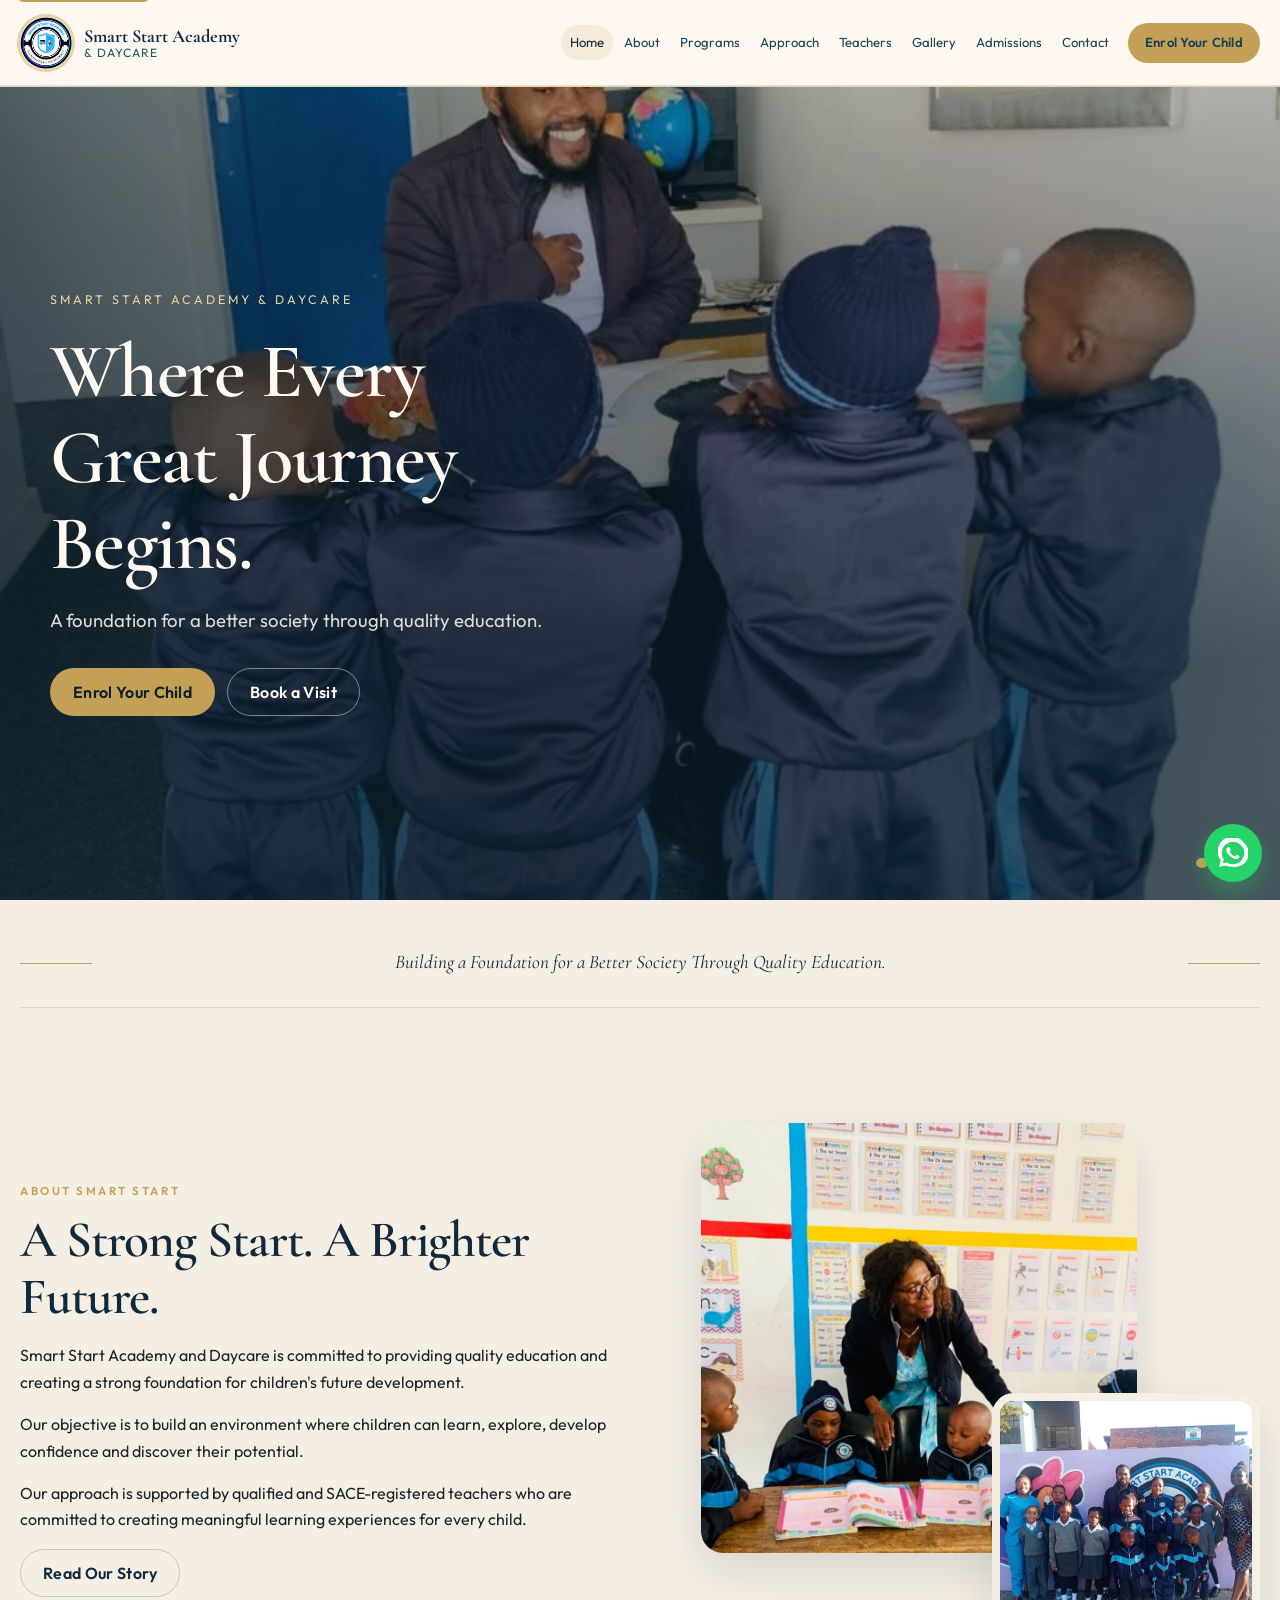
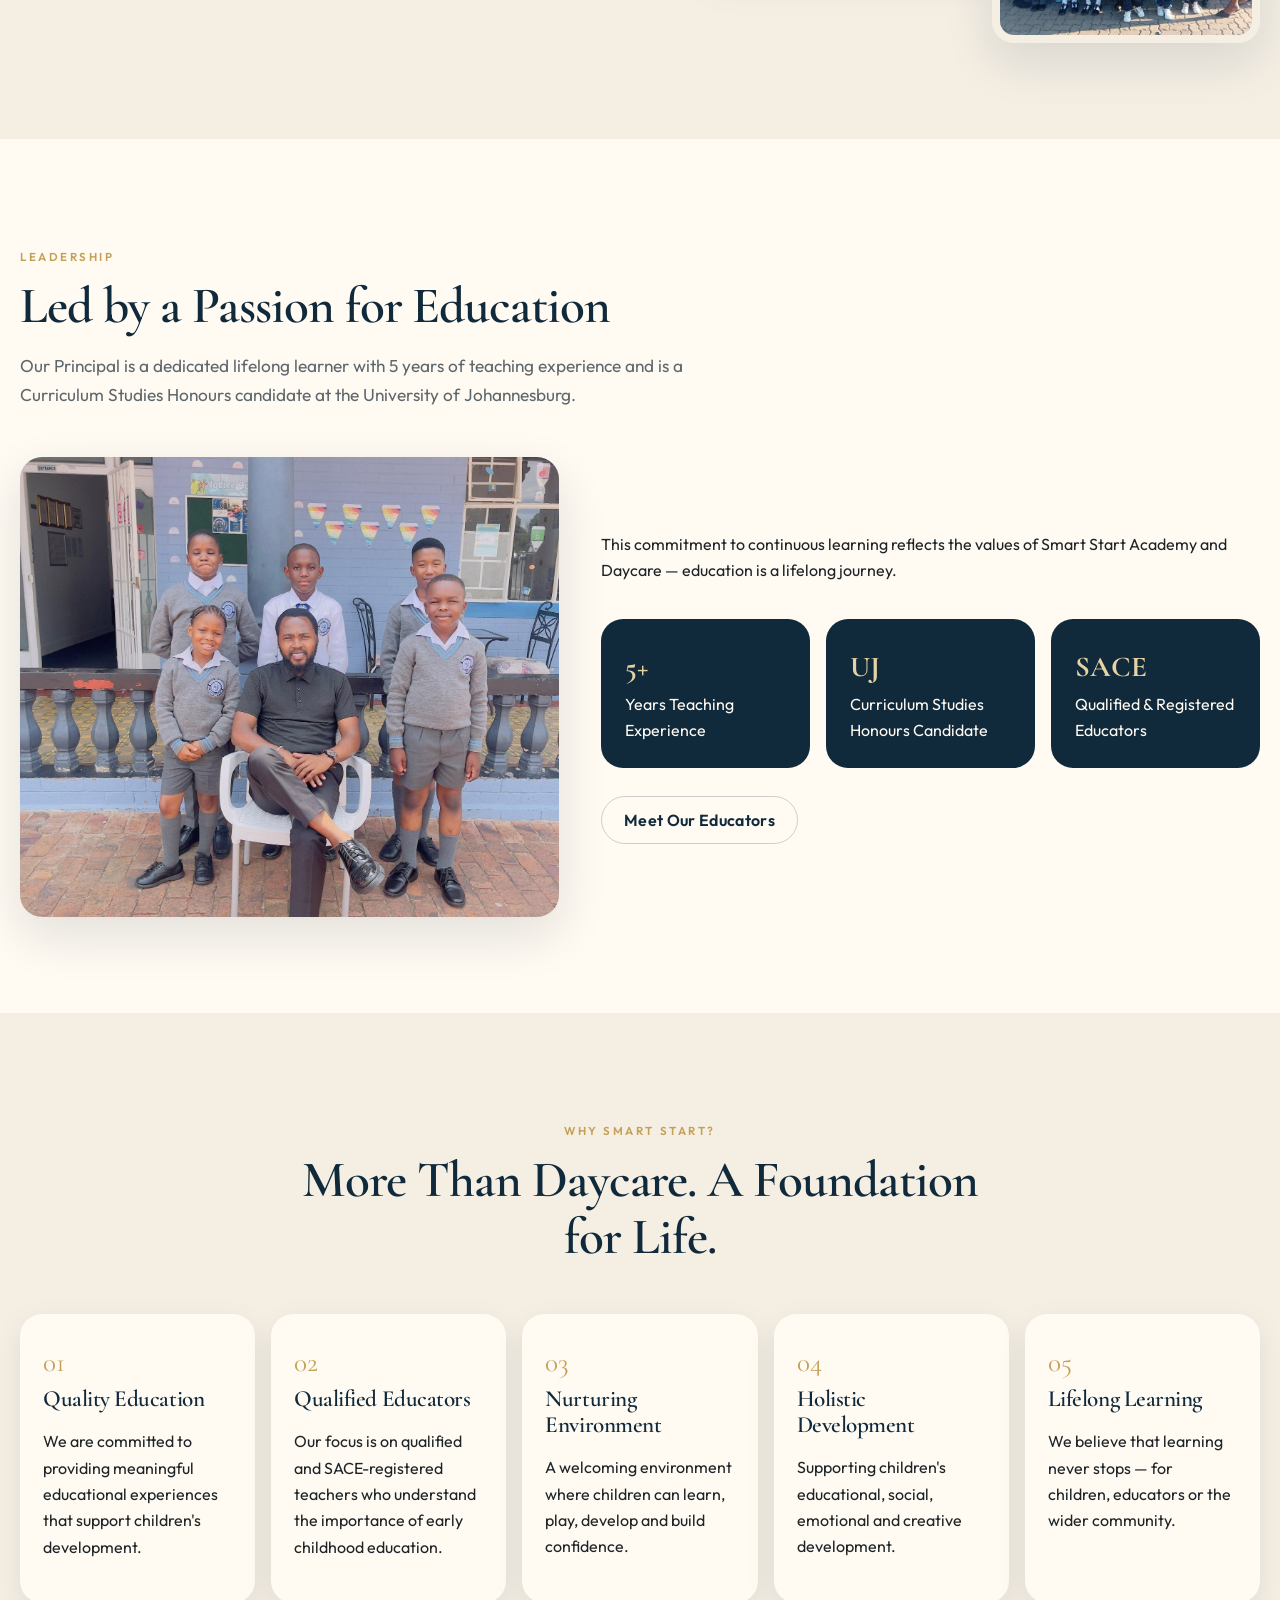
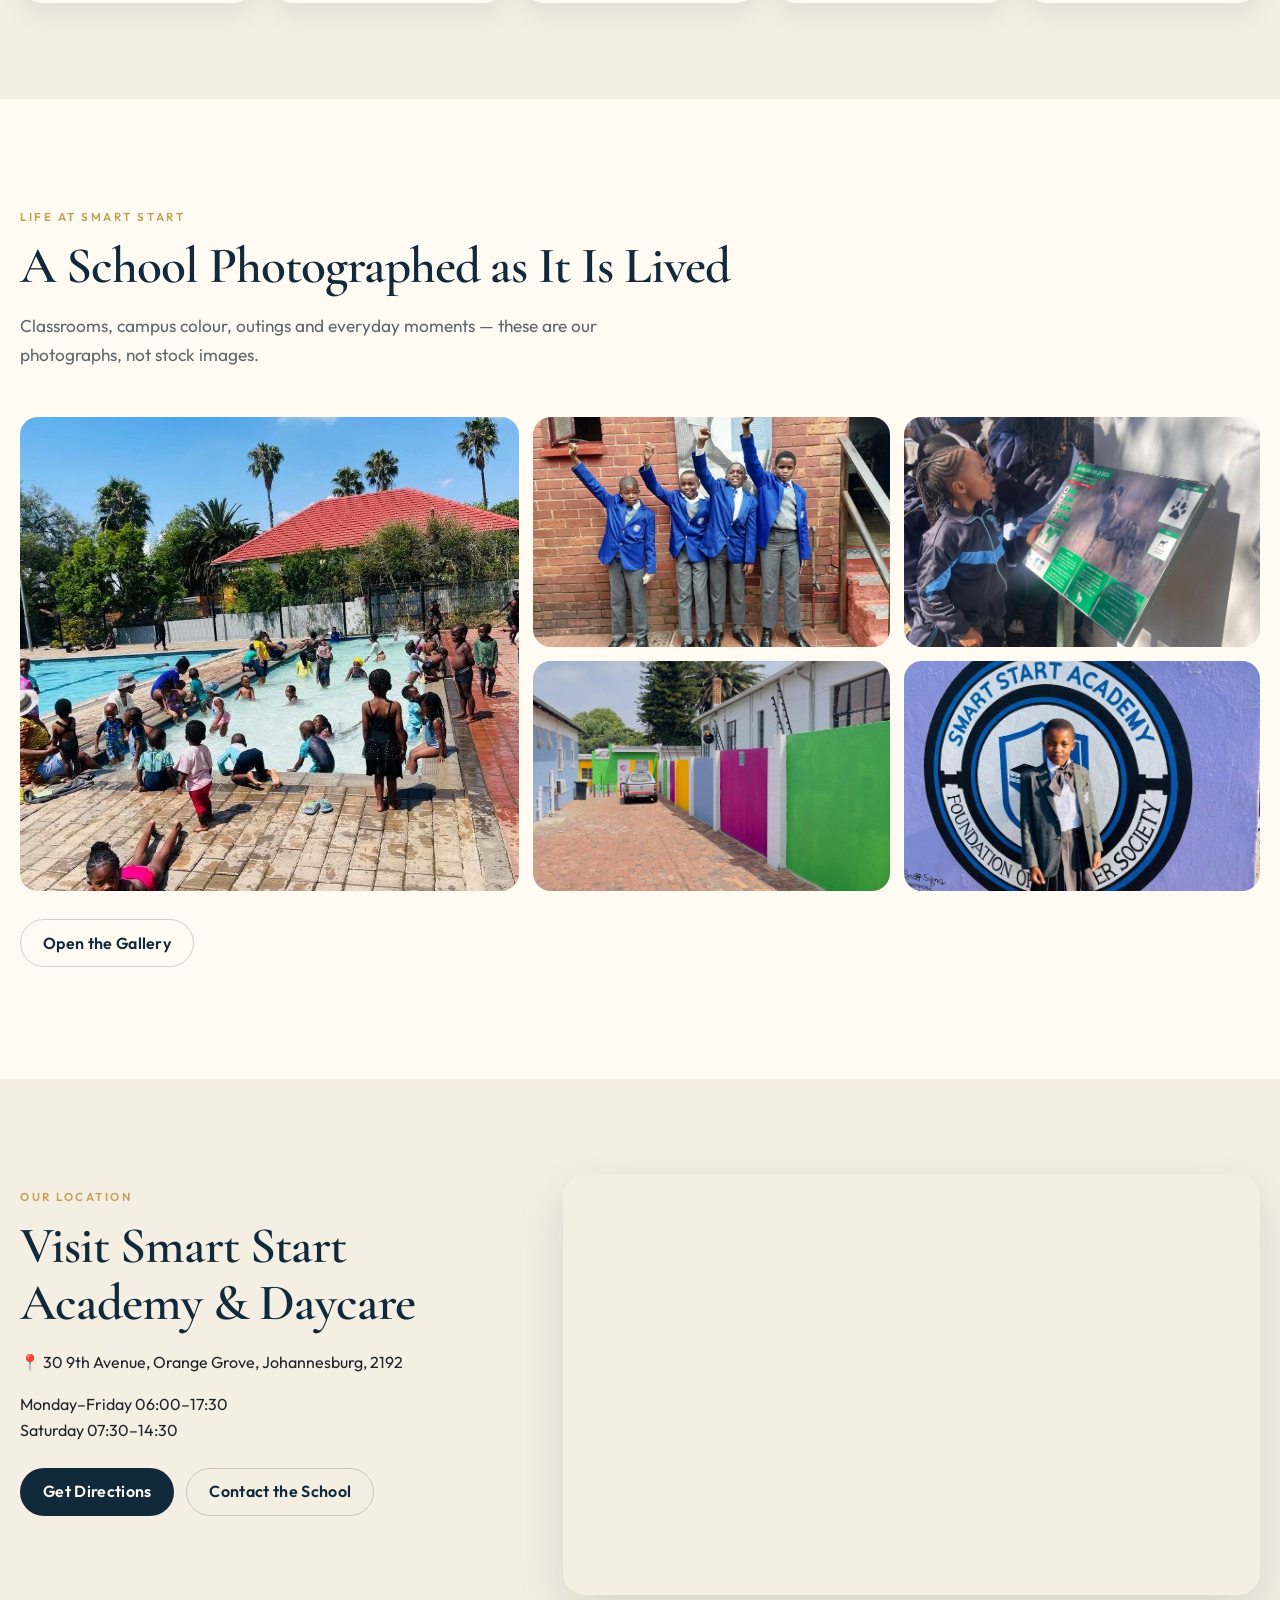
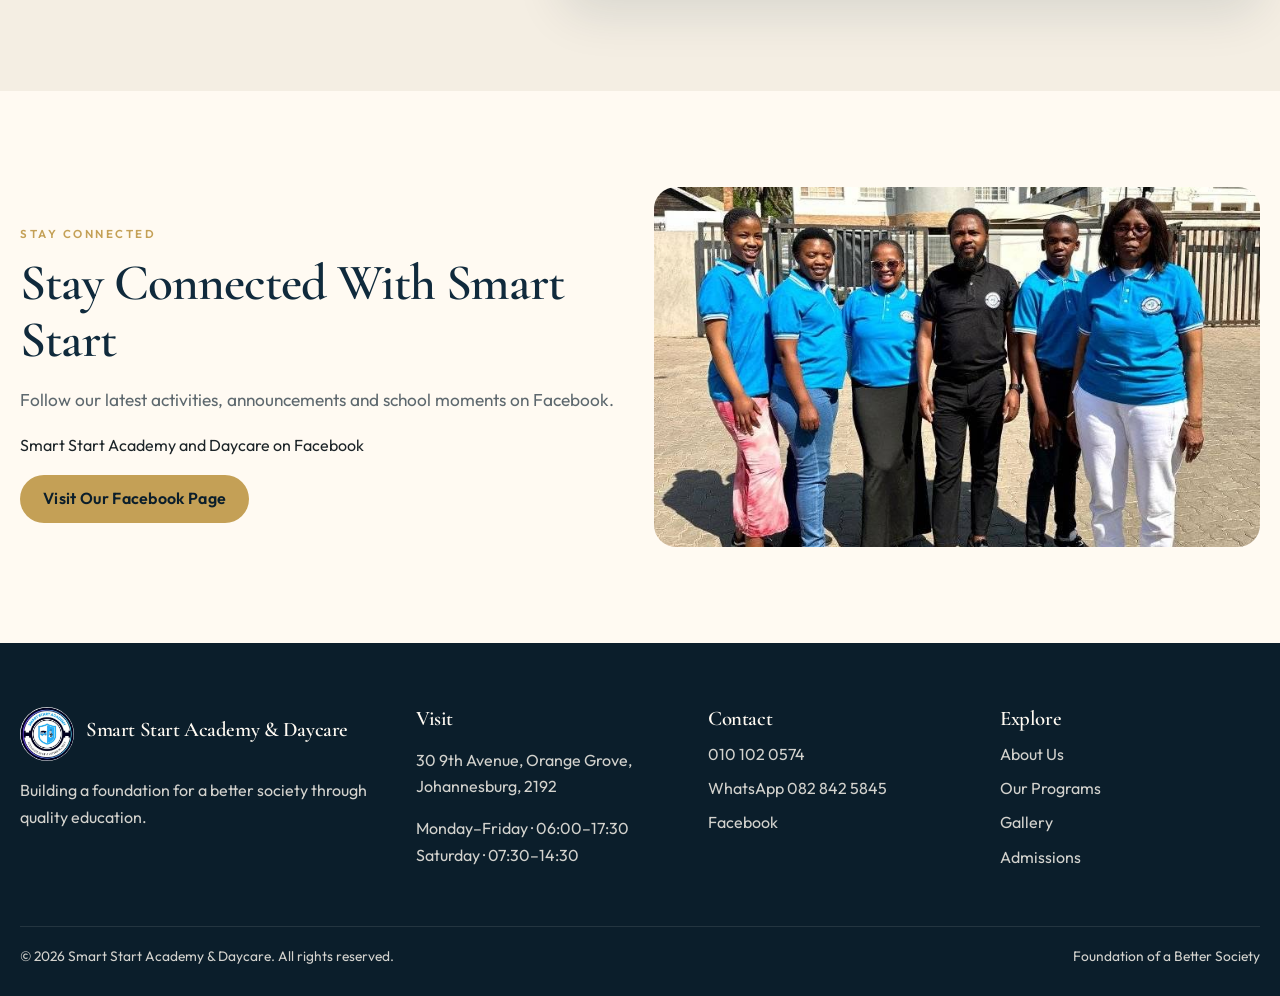
==== index.html @ 1e560c32 "Add premium Smart Start Academy website with school photographs. Co-authored-by: Cursor <cursoragent" ====
<!DOCTYPE html>
<html lang="en">
<head>
  <meta charset="UTF-8">
  <meta name="viewport" content="width=device-width, initial-scale=1.0">
  <title>Smart Start Academy &amp; Daycare | Where Every Great Journey Begins</title>
  <meta name="description" content="Smart Start Academy and Daycare in Orange Grove, Johannesburg. A foundation for a better society through quality education, in a safe, nurturing and stimulating environment.">
  <link rel="icon" href="images/logo.jpg">
  <link rel="preconnect" href="https://fonts.googleapis.com">
  <link rel="preconnect" href="https://fonts.gstatic.com" crossorigin>
  <link href="https://fonts.googleapis.com/css2?family=Cormorant+Garamond:ital,wght@0,500;0,600;0,700;1,500&family=Outfit:wght@300;400;500;600;700&display=swap" rel="stylesheet">
  <link rel="stylesheet" href="css/styles.css">
</head>
<body data-page="home">
  <a class="skip-link" href="#main">Skip to content</a>
  <header class="site-header" id="site-header"></header>

  <main id="main">
    <section class="hero">
      <div class="hero-slides">
        <div class="hero-slide is-active" style="background-image: url('images/hero-welcome.jpg')"></div>
        <div class="hero-slide" style="background-image: url('images/classroom-phonics.jpg')"></div>
        <div class="hero-slide" style="background-image: url('images/prefects-mandela.jpg')"></div>
      </div>
      <div class="hero-content">
        <p class="hero-kicker">Smart Start Academy &amp; Daycare</p>
        <h1>Where Every Great Journey Begins.</h1>
        <p class="lede">A foundation for a better society through quality education.</p>
        <div class="hero-actions">
          <a class="btn btn-gold" href="admissions.html">Enrol Your Child</a>
          <a class="btn btn-ghost" href="contact.html">Book a Visit</a>
        </div>
      </div>
      <div class="hero-dots">
        <button class="is-active" type="button" aria-label="Show welcome photograph"></button>
        <button type="button" aria-label="Show classroom photograph"></button>
        <button type="button" aria-label="Show learners photograph"></button>
      </div>
    </section>

    <div class="container">
      <p class="motif"><span></span>Building a Foundation for a Better Society Through Quality Education.<span></span></p>
    </div>

    <section class="section">
      <div class="container split">
        <div class="reveal">
          <p class="eyebrow">About Smart Start</p>
          <h2>A Strong Start. A Brighter Future.</h2>
          <p>Smart Start Academy and Daycare is committed to providing quality education and creating a strong foundation for children's future development.</p>
          <p>Our objective is to build an environment where children can learn, explore, develop confidence and discover their potential.</p>
          <p>Our approach is supported by qualified and SACE-registered teachers who are committed to creating meaningful learning experiences for every child.</p>
          <a class="btn btn-outline" href="about.html">Read Our Story</a>
        </div>
        <div class="split-images">
          <img class="img-main" src="images/classroom-phonics.jpg" alt="A Smart Start educator guiding young learners during a classroom lesson">
          <img class="img-float" src="images/family-mural.jpg" alt="Learners and staff gathered at the Smart Start Academy mural">
        </div>
      </div>
    </section>

    <section class="section alt">
      <div class="container">
        <div class="section-head">
          <p class="eyebrow">Leadership</p>
          <h2>Led by a Passion for Education</h2>
          <p class="lede">Our Principal is a dedicated lifelong learner with 5 years of teaching experience and is a Curriculum Studies Honours candidate at the University of Johannesburg.</p>
        </div>
        <div class="team-feature">
          <img src="images/principal-seated.jpg" alt="The Smart Start Academy Principal with learners on campus">
          <div>
            <p>This commitment to continuous learning reflects the values of Smart Start Academy and Daycare — education is a lifelong journey.</p>
            <div class="stats">
              <div class="stat"><strong>5+</strong>Years Teaching Experience</div>
              <div class="stat"><strong>UJ</strong>Curriculum Studies Honours Candidate</div>
              <div class="stat"><strong>SACE</strong>Qualified &amp; Registered Educators</div>
            </div>
            <p style="margin-top:28px"><a class="btn btn-outline" href="teachers.html">Meet Our Educators</a></p>
          </div>
        </div>
      </div>
    </section>

    <section class="section">
      <div class="container">
        <div class="section-head center">
          <p class="eyebrow">Why Smart Start?</p>
          <h2>More Than Daycare. A Foundation for Life.</h2>
        </div>
        <div class="why-grid">
          <article class="why-card">
            <div class="num">01</div>
            <h3>Quality Education</h3>
            <p>We are committed to providing meaningful educational experiences that support children's development.</p>
          </article>
          <article class="why-card">
            <div class="num">02</div>
            <h3>Qualified Educators</h3>
            <p>Our focus is on qualified and SACE-registered teachers who understand the importance of early childhood education.</p>
          </article>
          <article class="why-card">
            <div class="num">03</div>
            <h3>Nurturing Environment</h3>
            <p>A welcoming environment where children can learn, play, develop and build confidence.</p>
          </article>
          <article class="why-card">
            <div class="num">04</div>
            <h3>Holistic Development</h3>
            <p>Supporting children's educational, social, emotional and creative development.</p>
          </article>
          <article class="why-card">
            <div class="num">05</div>
            <h3>Lifelong Learning</h3>
            <p>We believe that learning never stops — for children, educators or the wider community.</p>
          </article>
        </div>
      </div>
    </section>

    <section class="section alt">
      <div class="container">
        <div class="section-head">
          <p class="eyebrow">Life at Smart Start</p>
          <h2>A School Photographed as It Is Lived</h2>
          <p class="lede">Classrooms, campus colour, outings and everyday moments — these are our photographs, not stock images.</p>
        </div>
        <div class="photo-mosaic">
          <a href="gallery.html"><img src="images/swimming.jpg" alt="Children enjoying a swimming outing"></a>
          <a href="gallery.html"><img src="images/learners-blazers.jpg" alt="Smart Start learners in academy blazers"></a>
          <a href="gallery.html"><img src="images/outing-wild-dog.jpg" alt="A young learner reading an African wild dog information board"></a>
          <a href="gallery.html"><img src="images/campus-courtyard.jpg" alt="The colourful Smart Start campus courtyard"></a>
          <a href="gallery.html"><img src="images/learner-logo-wall.jpg" alt="A Smart Start learner standing in front of the school emblem"></a>
        </div>
        <p style="margin-top:28px"><a class="btn btn-outline" href="gallery.html">Open the Gallery</a></p>
      </div>
    </section>

    <section class="section">
      <div class="container location-grid">
        <div>
          <p class="eyebrow">Our Location</p>
          <h2>Visit Smart Start Academy &amp; Daycare</h2>
          <p>📍 30 9th Avenue, Orange Grove, Johannesburg, 2192</p>
          <p>Monday–Friday 06:00–17:30<br>Saturday 07:30–14:30</p>
          <div class="hero-actions" style="margin-top:24px">
            <a class="btn btn-primary" href="https://www.google.com/maps/dir/?api=1&destination=30+9th+Avenue,+Orange+Grove,+Johannesburg,+2192" target="_blank" rel="noreferrer">Get Directions</a>
            <a class="btn btn-outline" href="contact.html">Contact the School</a>
          </div>
        </div>
        <iframe class="map-frame" title="Map showing Smart Start Academy in Orange Grove" src="https://maps.google.com/maps?q=30%209th%20Avenue%2C%20Orange%20Grove%2C%20Johannesburg%2C%202192&z=16&output=embed" loading="lazy" referrerpolicy="no-referrer-when-downgrade"></iframe>
      </div>
    </section>

    <section class="section alt">
      <div class="container social-band">
        <div>
          <p class="eyebrow">Stay Connected</p>
          <h2>Stay Connected With Smart Start</h2>
          <p class="lede">Follow our latest activities, announcements and school moments on Facebook.</p>
          <p>Smart Start Academy and Daycare on Facebook</p>
          <a class="btn btn-gold" href="https://www.facebook.com/people/Smart-Start-Academy-and-Daycare/61565348087602/" target="_blank" rel="noreferrer">Visit Our Facebook Page</a>
        </div>
        <img src="images/staff-team.jpg" alt="Members of the Smart Start Academy team">
      </div>
    </section>
  </main>

  <footer class="site-footer" id="site-footer"></footer>
  <script src="js/site.js"></script>
</body>
</html>
---- css/styles.css ----
:root {
  --ivory: #f4eee3;
  --paper: #fffaf2;
  --cream: #e9dfcf;
  --sand: #d8cbb6;
  --navy: #102a3c;
  --navy-deep: #0b1e2b;
  --navy-soft: #1a4158;
  --teal: #1f5c57;
  --teal-bright: #2d7a73;
  --sky: #4e9bc8;
  --gold: #c4a056;
  --gold-soft: #e6d3a3;
  --ink: #1c2428;
  --muted: #5d686e;
  --line: rgba(16, 42, 60, 0.12);
  --white: #ffffff;
  --shadow: 0 18px 50px rgba(16, 42, 60, 0.12);
  --shadow-soft: 0 10px 30px rgba(16, 42, 60, 0.08);
  --radius: 22px;
  --radius-sm: 14px;
  --header-h: 86px;
  --font-display: "Cormorant Garamond", Georgia, serif;
  --font-body: "Outfit", "Segoe UI", sans-serif;
  --ease: cubic-bezier(0.22, 1, 0.36, 1);
}

*,
*::before,
*::after {
  box-sizing: border-box;
}

html {
  scroll-behavior: smooth;
}

html,
body {
  margin: 0;
  padding: 0;
}

body {
  font-family: var(--font-body);
  color: var(--ink);
  background: var(--ivory);
  line-height: 1.65;
  min-height: 100vh;
}

img {
  max-width: 100%;
  display: block;
}

a {
  color: inherit;
  text-decoration: none;
}

button,
input,
select,
textarea {
  font: inherit;
}

.skip-link {
  position: absolute;
  left: 16px;
  top: -40px;
  background: var(--gold);
  color: var(--navy-deep);
  padding: 8px 14px;
  z-index: 100;
  border-radius: 8px;
}

.skip-link:focus {
  top: 16px;
}

.container {
  width: min(1240px, calc(100% - 32px));
  margin: 0 auto;
}

.eyebrow {
  display: inline-block;
  letter-spacing: 0.22em;
  text-transform: uppercase;
  font-size: 0.72rem;
  font-weight: 600;
  color: var(--gold);
  margin-bottom: 12px;
}

h1,
h2,
h3,
.display {
  font-family: var(--font-display);
  font-weight: 600;
  line-height: 1.12;
  color: var(--navy);
  letter-spacing: -0.02em;
}

h1 {
  font-size: clamp(2.6rem, 6vw, 5.4rem);
  margin: 0 0 18px;
}

h2 {
  font-size: clamp(2rem, 4vw, 3.4rem);
  margin: 0 0 16px;
}

h3 {
  font-size: 1.45rem;
  margin: 0 0 10px;
}

.lede {
  font-size: 1.08rem;
  color: var(--muted);
  max-width: 62ch;
}

.section {
  padding: 96px 0;
}

.section.alt {
  background: var(--paper);
}

.section-head {
  max-width: 720px;
  margin-bottom: 48px;
}

.section-head.center {
  margin-left: auto;
  margin-right: auto;
  text-align: center;
}

.section-head.center .lede {
  margin-left: auto;
  margin-right: auto;
}

.site-header {
  position: sticky;
  top: 0;
  z-index: 50;
  height: var(--header-h);
  display: flex;
  align-items: center;
  background: rgba(255, 250, 242, 0.88);
  backdrop-filter: blur(16px);
  border-bottom: 1px solid var(--line);
  box-shadow: 0 1px 0 var(--gold-soft);
}

.header-inner {
  display: flex;
  align-items: center;
  justify-content: space-between;
  gap: 16px;
}

.brand {
  display: flex;
  align-items: center;
  gap: 12px;
  min-width: max-content;
}

.brand img {
  width: 52px;
  height: 52px;
  object-fit: cover;
  border-radius: 50%;
  background: var(--white);
  box-shadow: 0 0 0 3px var(--gold-soft);
}

.brand-text {
  display: flex;
  flex-direction: column;
  line-height: 1.1;
}

.brand-text strong {
  font-family: var(--font-display);
  font-size: 1.15rem;
  color: var(--navy);
}

.brand-text small {
  color: var(--teal);
  font-size: 0.75rem;
  letter-spacing: 0.08em;
  text-transform: uppercase;
}

.nav-toggle {
  display: none;
  width: 44px;
  height: 44px;
  border: 1px solid var(--line);
  background: var(--paper);
  border-radius: 10px;
  cursor: pointer;
}

.nav-toggle span,
.nav-toggle span::before,
.nav-toggle span::after {
  display: block;
  width: 18px;
  height: 2px;
  background: var(--navy);
  position: relative;
  margin: 0 auto;
}

.nav-toggle span::before,
.nav-toggle span::after {
  content: "";
  position: absolute;
  left: 0;
}

.nav-toggle span::before {
  top: -6px;
}

.nav-toggle span::after {
  top: 6px;
}

.site-nav {
  display: flex;
  align-items: center;
  gap: 2px;
  flex-wrap: nowrap;
}

.site-nav a {
  padding: 7px 9px;
  font-size: 0.82rem;
  color: var(--navy-soft);
  border-radius: 999px;
  white-space: nowrap;
}

.site-nav a:hover,
.site-nav a[aria-current="page"] {
  color: var(--navy);
  background: rgba(196, 160, 86, 0.14);
}

.header-cta {
  margin-left: 8px;
}

.btn {
  display: inline-flex;
  align-items: center;
  justify-content: center;
  gap: 8px;
  min-height: 48px;
  padding: 0 22px;
  border-radius: 999px;
  border: 1px solid transparent;
  font-weight: 600;
  letter-spacing: 0.02em;
  transition: 0.25s var(--ease);
  cursor: pointer;
  white-space: nowrap;
}

.header-cta.btn {
  min-height: 40px;
  padding: 0 16px;
  font-size: 0.82rem;
}

.btn-primary {
  background: var(--navy);
  color: var(--paper);
}

.btn-primary:hover {
  background: var(--teal);
  transform: translateY(-1px);
}

.btn-gold {
  background: var(--gold);
  color: var(--navy-deep);
}

.btn-gold:hover {
  background: var(--gold-soft);
  transform: translateY(-1px);
}

.btn-ghost {
  background: transparent;
  color: var(--paper);
  border-color: rgba(255, 250, 242, 0.45);
}

.btn-ghost:hover {
  background: rgba(255, 250, 242, 0.12);
}

.btn-outline {
  background: transparent;
  color: var(--navy);
  border-color: rgba(16, 42, 60, 0.2);
}

.btn-outline:hover {
  border-color: var(--gold);
  background: rgba(196, 160, 86, 0.1);
}

.hero {
  position: relative;
  min-height: calc(100vh - var(--header-h));
  display: grid;
  place-items: center;
  overflow: hidden;
  color: var(--paper);
}

.hero-slides {
  position: absolute;
  inset: 0;
}

.hero-slide {
  position: absolute;
  inset: 0;
  background-size: cover;
  background-position: center;
  opacity: 0;
  transform: scale(1.06);
  transition: opacity 1.1s var(--ease), transform 8s linear;
}

.hero-slide.is-active {
  opacity: 1;
  transform: scale(1);
}

.hero::after {
  content: "";
  position: absolute;
  inset: 0;
  background:
    linear-gradient(180deg, rgba(11, 30, 43, 0.28) 0%, rgba(11, 30, 43, 0.72) 70%),
    linear-gradient(90deg, rgba(11, 30, 43, 0.55), transparent 55%);
}

.hero-content {
  position: relative;
  z-index: 1;
  width: min(1180px, calc(100% - 40px));
  padding: 80px 0 72px;
}

.hero-kicker {
  display: inline-flex;
  align-items: center;
  gap: 10px;
  letter-spacing: 0.24em;
  text-transform: uppercase;
  font-size: 0.78rem;
  color: var(--gold-soft);
  margin-bottom: 18px;
}

.hero h1 {
  color: var(--paper);
  max-width: 14ch;
}

.hero .lede {
  color: rgba(255, 250, 242, 0.86);
  font-size: 1.16rem;
  margin-bottom: 32px;
}

.hero-actions {
  display: flex;
  flex-wrap: wrap;
  gap: 12px;
}

.hero-dots {
  position: absolute;
  z-index: 1;
  right: 32px;
  bottom: 32px;
  display: flex;
  gap: 8px;
}

.hero-dots button {
  width: 10px;
  height: 10px;
  border: 0;
  border-radius: 50%;
  background: rgba(255, 250, 242, 0.35);
  cursor: pointer;
}

.hero-dots button.is-active {
  background: var(--gold);
}

.motif {
  display: grid;
  grid-template-columns: auto 1fr auto;
  align-items: center;
  gap: 28px;
  padding: 28px 0;
  border-bottom: 1px solid var(--line);
  color: var(--navy);
  font-family: var(--font-display);
  font-style: italic;
  font-size: 1.2rem;
  text-align: center;
}

.motif span:first-child,
.motif span:last-child {
  width: 72px;
  height: 1px;
  background: var(--gold);
}

.split {
  display: grid;
  grid-template-columns: 1.05fr 0.95fr;
  gap: 64px;
  align-items: center;
}

.split-images {
  position: relative;
  min-height: 520px;
}

.split-images img {
  width: 100%;
  height: 100%;
  object-fit: cover;
  border-radius: var(--radius);
  box-shadow: var(--shadow);
}

.split-images .img-main {
  width: 78%;
  height: 430px;
}

.split-images .img-float {
  position: absolute;
  width: 48%;
  height: 250px;
  right: 0;
  bottom: 0;
  border: 8px solid var(--ivory);
}

.card-grid {
  display: grid;
  grid-template-columns: repeat(3, 1fr);
  gap: 22px;
}

.card {
  background: var(--paper);
  border: 1px solid var(--line);
  border-radius: var(--radius);
  padding: 28px;
  box-shadow: var(--shadow-soft);
}

.card .icon {
  width: 46px;
  height: 46px;
  display: grid;
  place-items: center;
  border-radius: 14px;
  background: rgba(31, 92, 87, 0.1);
  color: var(--teal);
  margin-bottom: 18px;
  font-size: 1.2rem;
}

.why-grid {
  display: grid;
  grid-template-columns: repeat(auto-fit, minmax(190px, 1fr));
  gap: 16px;
}

.why-card {
  background: var(--paper);
  border-radius: var(--radius);
  padding: 26px 22px;
  min-height: 250px;
  box-shadow: var(--shadow-soft);
  border: 1px solid transparent;
}

.why-card:hover {
  border-color: var(--gold-soft);
  transform: translateY(-4px);
  transition: 0.3s var(--ease);
}

.why-card .num {
  font-family: var(--font-display);
  font-size: 1.7rem;
  color: var(--gold);
}

.stats {
  display: grid;
  grid-template-columns: repeat(3, 1fr);
  gap: 16px;
  margin-top: 36px;
}

.stat {
  background: var(--navy);
  color: var(--paper);
  border-radius: var(--radius);
  padding: 24px;
}

.stat strong {
  display: block;
  font-family: var(--font-display);
  font-size: 1.8rem;
  color: var(--gold-soft);
}

.photo-mosaic {
  display: grid;
  grid-template-columns: 1.4fr 1fr 1fr;
  grid-template-rows: 230px 230px;
  gap: 14px;
}

.photo-mosaic a,
.photo-mosaic img {
  width: 100%;
  height: 100%;
  object-fit: cover;
  border-radius: 18px;
}

.photo-mosaic a:first-child {
  grid-row: 1 / 3;
}

.location-grid {
  display: grid;
  grid-template-columns: 0.85fr 1.15fr;
  gap: 28px;
  align-items: stretch;
}

.map-frame {
  min-height: 420px;
  border: 0;
  border-radius: var(--radius);
  box-shadow: var(--shadow);
  width: 100%;
}

.social-band {
  display: grid;
  grid-template-columns: 1fr 1fr;
  gap: 28px;
  align-items: center;
}

.social-band img {
  height: 360px;
  width: 100%;
  object-fit: cover;
  border-radius: var(--radius);
}

.page-hero {
  position: relative;
  min-height: 360px;
  display: grid;
  align-items: end;
  color: var(--paper);
  background-size: cover;
  background-position: center;
}

.page-hero::after {
  content: "";
  position: absolute;
  inset: 0;
  background: linear-gradient(180deg, rgba(11, 30, 43, 0.2), rgba(11, 30, 43, 0.78));
}

.page-hero .container {
  position: relative;
  z-index: 1;
  padding: 70px 0 48px;
}

.page-hero h1 {
  color: var(--paper);
  font-size: clamp(2.2rem, 5vw, 3.8rem);
  max-width: 16ch;
}

.gallery-grid {
  display: grid;
  grid-template-columns: repeat(3, 1fr);
  gap: 16px;
}

.gallery-grid a {
  display: block;
  overflow: hidden;
  border-radius: 18px;
  height: 280px;
  box-shadow: var(--shadow-soft);
}

.gallery-grid img {
  width: 100%;
  height: 100%;
  object-fit: cover;
  transition: transform 0.6s var(--ease);
}

.gallery-grid a:hover img {
  transform: scale(1.06);
}

.gallery-grid a:nth-child(3n) {
  height: 340px;
}

.form {
  display: grid;
  gap: 14px;
}

.form-row {
  display: grid;
  grid-template-columns: 1fr 1fr;
  gap: 14px;
}

label {
  display: grid;
  gap: 6px;
  font-size: 0.9rem;
  color: var(--navy);
  font-weight: 600;
}

input,
select,
textarea {
  width: 100%;
  border: 1px solid var(--line);
  background: var(--white);
  border-radius: 12px;
  padding: 12px 14px;
  color: var(--ink);
}

textarea {
  min-height: 140px;
  resize: vertical;
}

.contact-details {
  display: grid;
  gap: 16px;
}

.contact-item {
  background: var(--paper);
  border-radius: var(--radius-sm);
  padding: 18px 20px;
  border: 1px solid var(--line);
}

.contact-item strong {
  display: block;
  color: var(--navy);
}

.site-footer {
  background: var(--navy-deep);
  color: rgba(255, 250, 242, 0.82);
  padding: 64px 0 28px;
}

.footer-grid {
  display: grid;
  grid-template-columns: 1.4fr 1fr 1fr 1fr;
  gap: 32px;
  margin-bottom: 42px;
}

.site-footer h3 {
  color: var(--paper);
  font-size: 1.3rem;
}

.site-footer a:hover {
  color: var(--gold-soft);
}

.footer-brand {
  display: flex;
  gap: 12px;
  align-items: center;
  margin-bottom: 14px;
}

.footer-brand img {
  width: 54px;
  height: 54px;
  border-radius: 50%;
  object-fit: cover;
  background: var(--white);
}

.footer-links {
  display: grid;
  gap: 8px;
}

.copyright {
  border-top: 1px solid rgba(255, 250, 242, 0.1);
  padding-top: 18px;
  font-size: 0.86rem;
  display: flex;
  justify-content: space-between;
  gap: 12px;
  flex-wrap: wrap;
}

.whatsapp-float {
  position: fixed;
  right: 18px;
  bottom: 18px;
  z-index: 60;
  width: 58px;
  height: 58px;
  border-radius: 50%;
  background: #25d366;
  color: white;
  display: grid;
  place-items: center;
  box-shadow: 0 10px 24px rgba(37, 211, 102, 0.35);
}

.whatsapp-float svg {
  width: 30px;
  height: 30px;
  fill: currentColor;
}

.reveal {
  opacity: 0;
  transform: translateY(24px);
  animation: rise 0.8s var(--ease) forwards;
}

.reveal:nth-child(2) {
  animation-delay: 0.08s;
}

.note {
  background: rgba(196, 160, 86, 0.12);
  border-left: 3px solid var(--gold);
  padding: 14px 16px;
  border-radius: 0 12px 12px 0;
  color: var(--navy);
}

.lightbox {
  position: fixed;
  inset: 0;
  background: rgba(11, 30, 43, 0.92);
  display: none;
  place-items: center;
  z-index: 200;
  padding: 24px;
}

.lightbox.is-open {
  display: grid;
}

.lightbox img {
  max-width: min(1100px, 92vw);
  max-height: 84vh;
  border-radius: 16px;
}

.lightbox-close {
  position: absolute;
  top: 18px;
  right: 18px;
  background: transparent;
  color: white;
  border: 0;
  font-size: 2rem;
  cursor: pointer;
}

.team-feature {
  display: grid;
  grid-template-columns: 0.9fr 1.1fr;
  gap: 42px;
  align-items: center;
}

.team-feature img {
  width: 100%;
  height: 460px;
  object-fit: cover;
  border-radius: var(--radius);
  box-shadow: var(--shadow);
}

.program-list {
  display: grid;
  gap: 18px;
}

.program-item {
  display: grid;
  grid-template-columns: 180px 1fr;
  gap: 24px;
  background: var(--paper);
  border-radius: var(--radius);
  overflow: hidden;
  box-shadow: var(--shadow-soft);
}

.program-item img {
  width: 100%;
  height: 100%;
  min-height: 180px;
  object-fit: cover;
}

.program-item div {
  padding: 24px 24px 24px 0;
}

@keyframes rise {
  to {
    opacity: 1;
    transform: none;
  }
}

@media (max-width: 1024px) {
  .why-grid,
  .card-grid,
  .footer-grid {
    grid-template-columns: 1fr 1fr;
  }

  .split,
  .location-grid,
  .social-band,
  .team-feature,
  .program-item {
    grid-template-columns: 1fr;
  }

  .program-item div {
    padding: 22px;
  }

  .split-images {
    min-height: 420px;
  }
}

@media (max-width: 1180px) {
  :root {
    --header-h: 74px;
  }

  .nav-toggle {
    display: inline-flex;
    align-items: center;
  }

  .site-nav {
    position: absolute;
    top: var(--header-h);
    left: 0;
    right: 0;
    display: none;
    flex-direction: column;
    align-items: stretch;
    background: var(--paper);
    padding: 12px 20px 20px;
    border-bottom: 1px solid var(--line);
    z-index: 60;
    box-shadow: var(--shadow);
  }

  .site-nav.is-open {
    display: flex;
  }

  .header-cta {
    margin: 8px 0 0;
  }
}

@media (max-width: 860px) {
  .why-grid,
  .card-grid,
  .stats,
  .footer-grid,
  .form-row,
  .gallery-grid,
  .photo-mosaic {
    grid-template-columns: 1fr;
  }

  .photo-mosaic,
  .photo-mosaic a:first-child {
    grid-row: auto;
    height: 240px;
  }

  .hero-dots {
    right: 20px;
    bottom: 20px;
  }

  .section {
    padding: 72px 0;
  }
}

@media (prefers-reduced-motion: reduce) {
  html {
    scroll-behavior: auto;
  }

  .reveal,
  .hero-slide {
    animation: none;
    transition: none;
    opacity: 1;
    transform: none;
  }
}
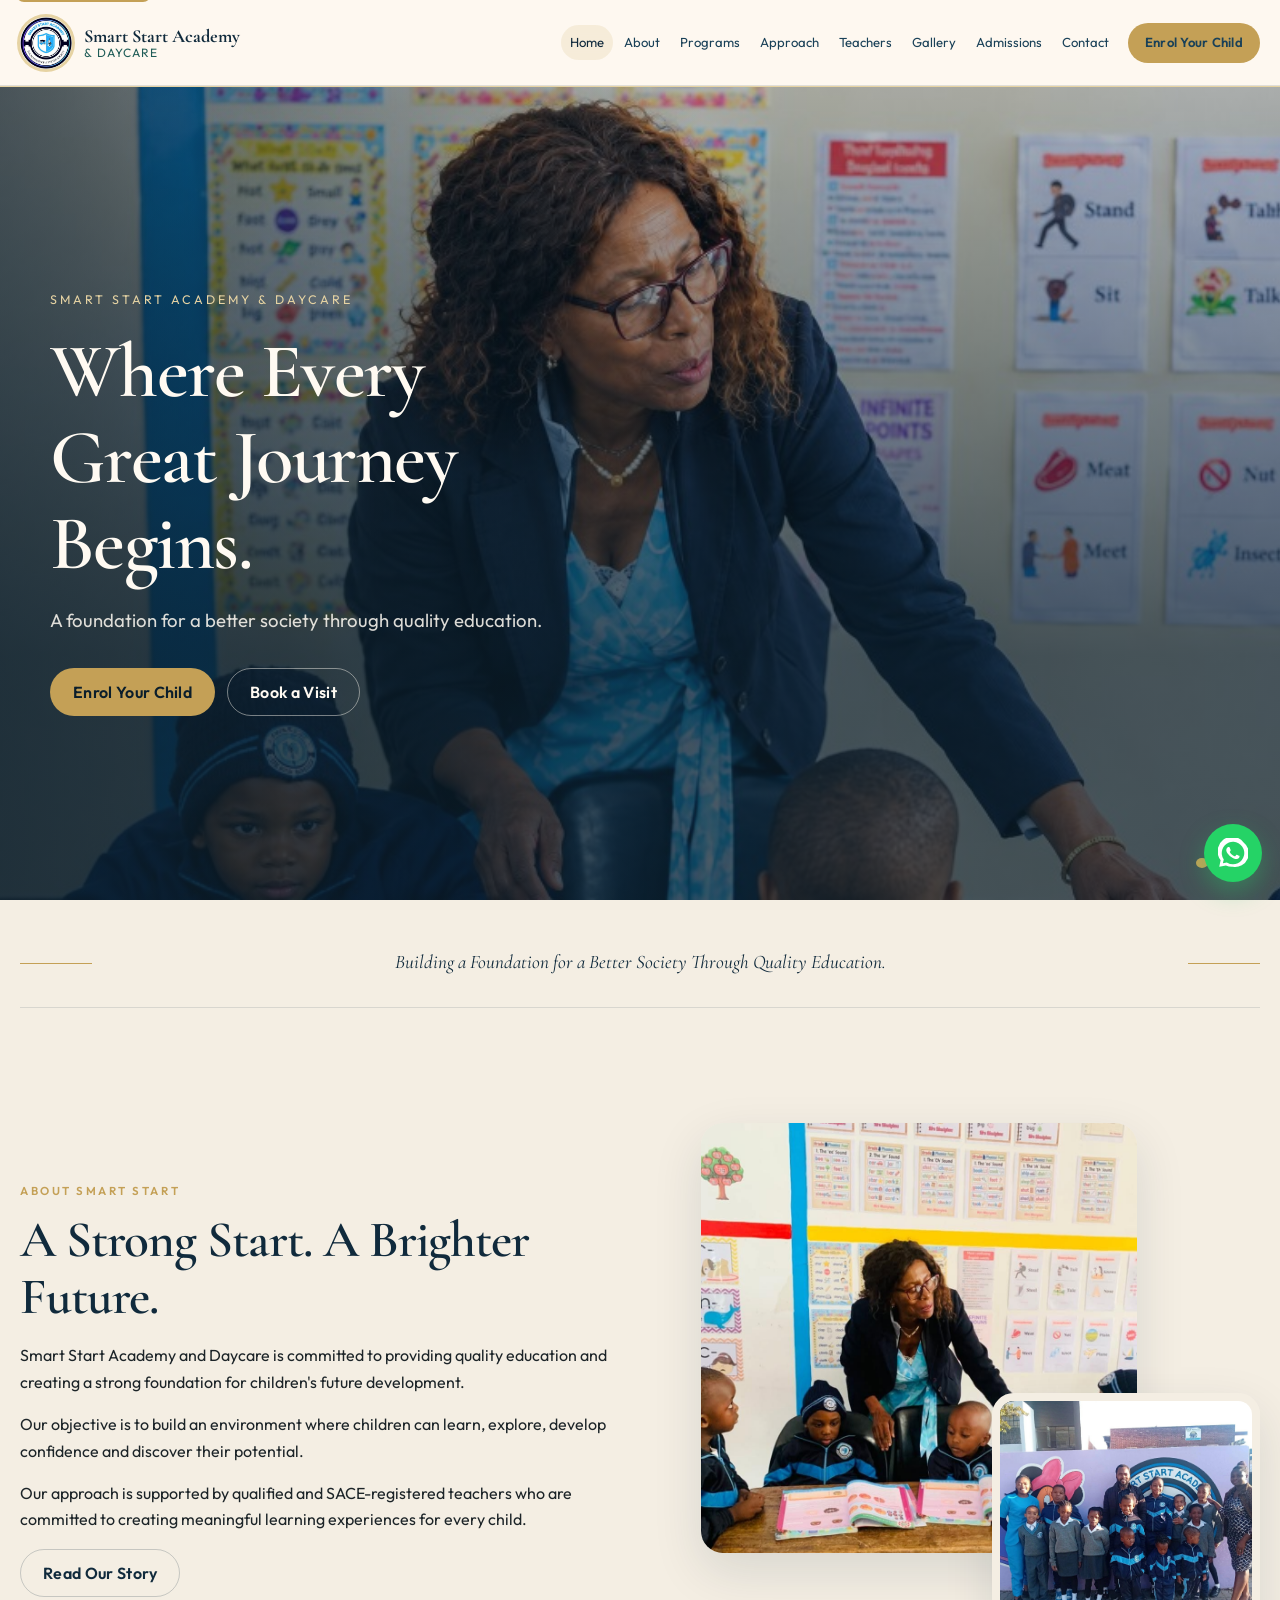
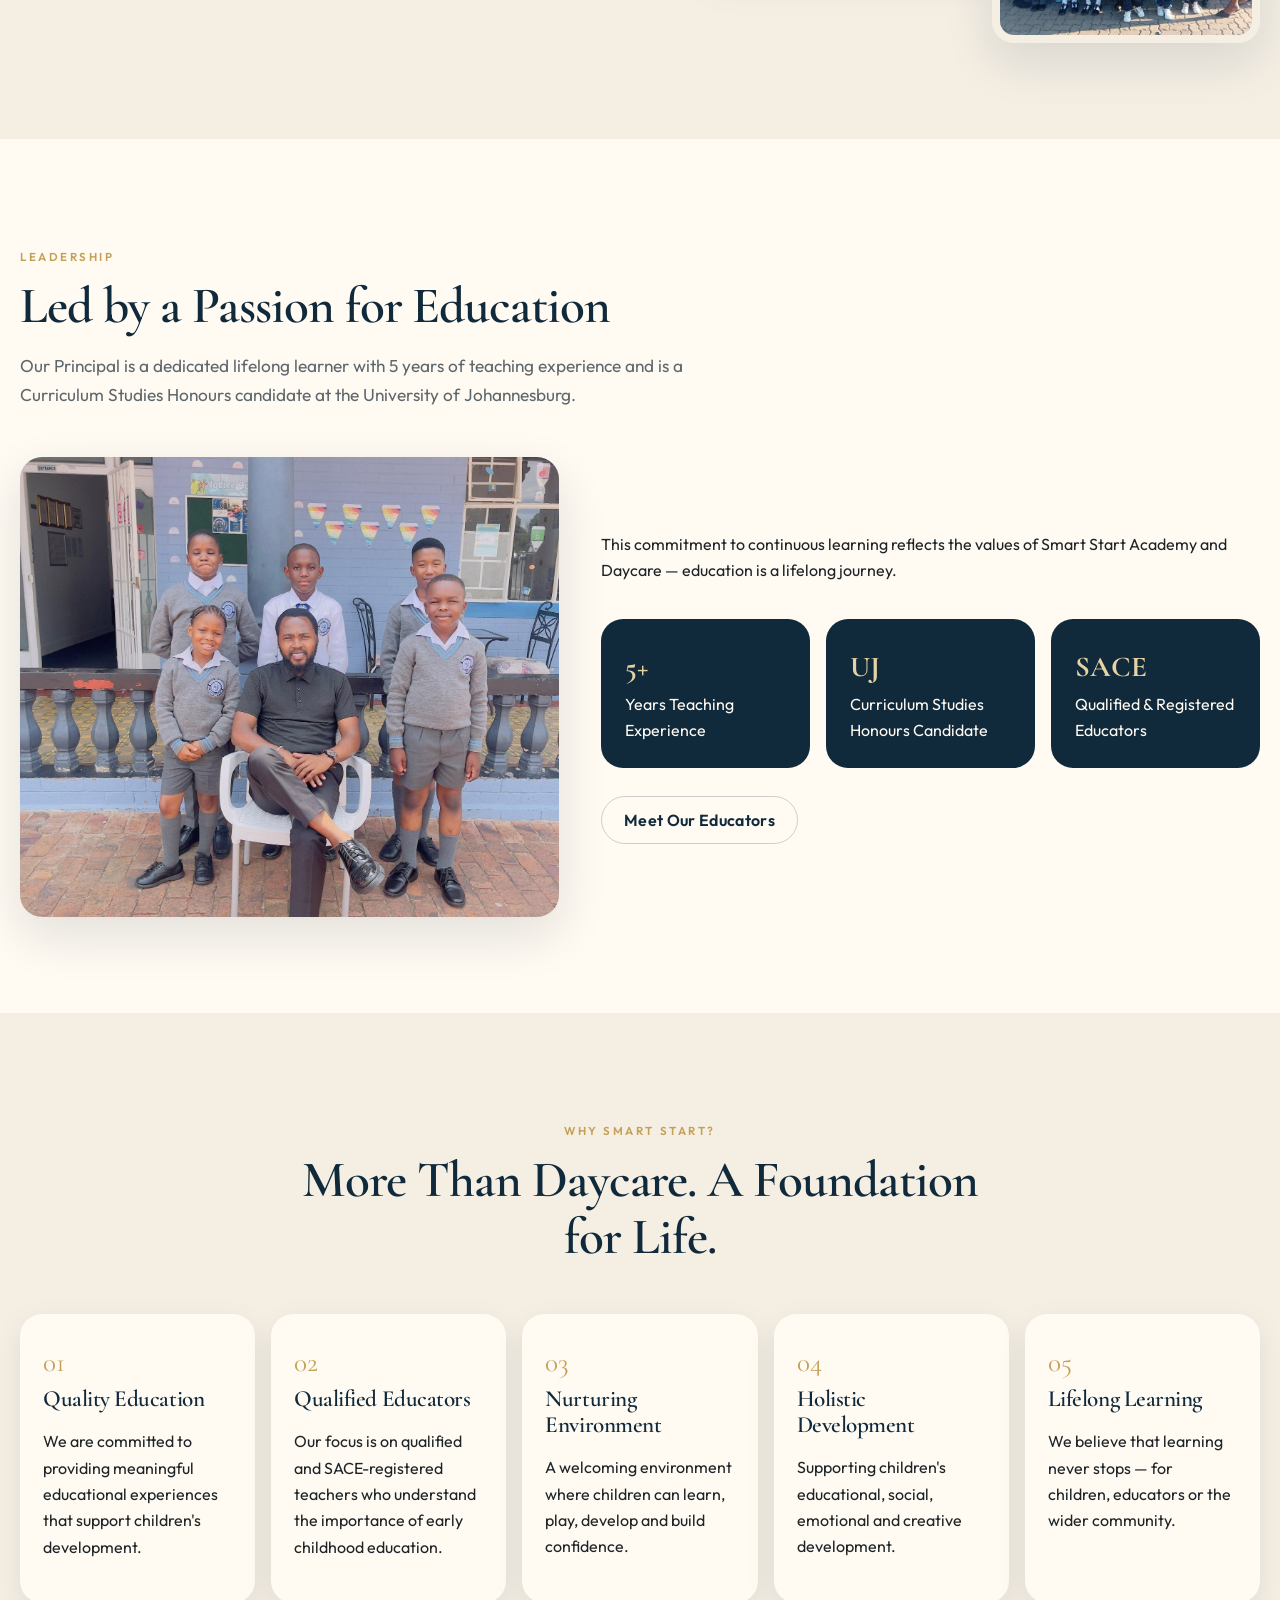
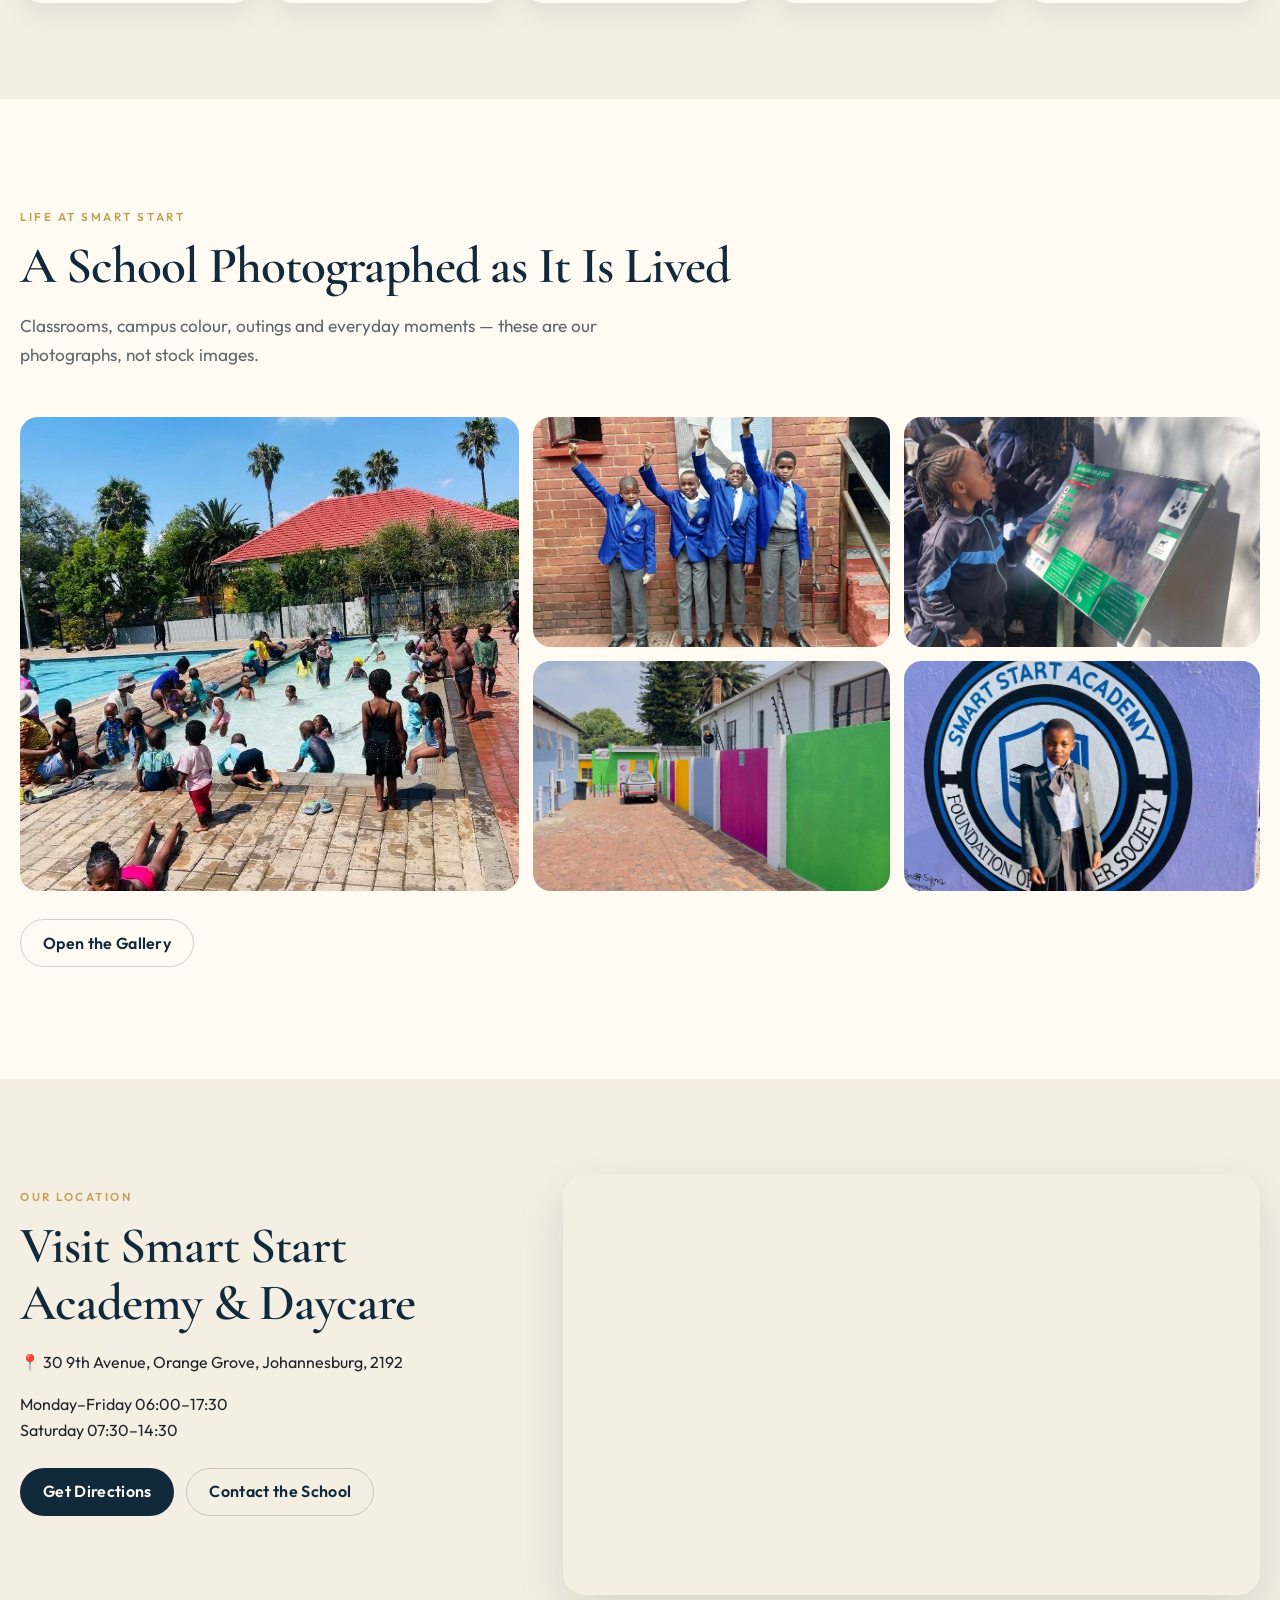
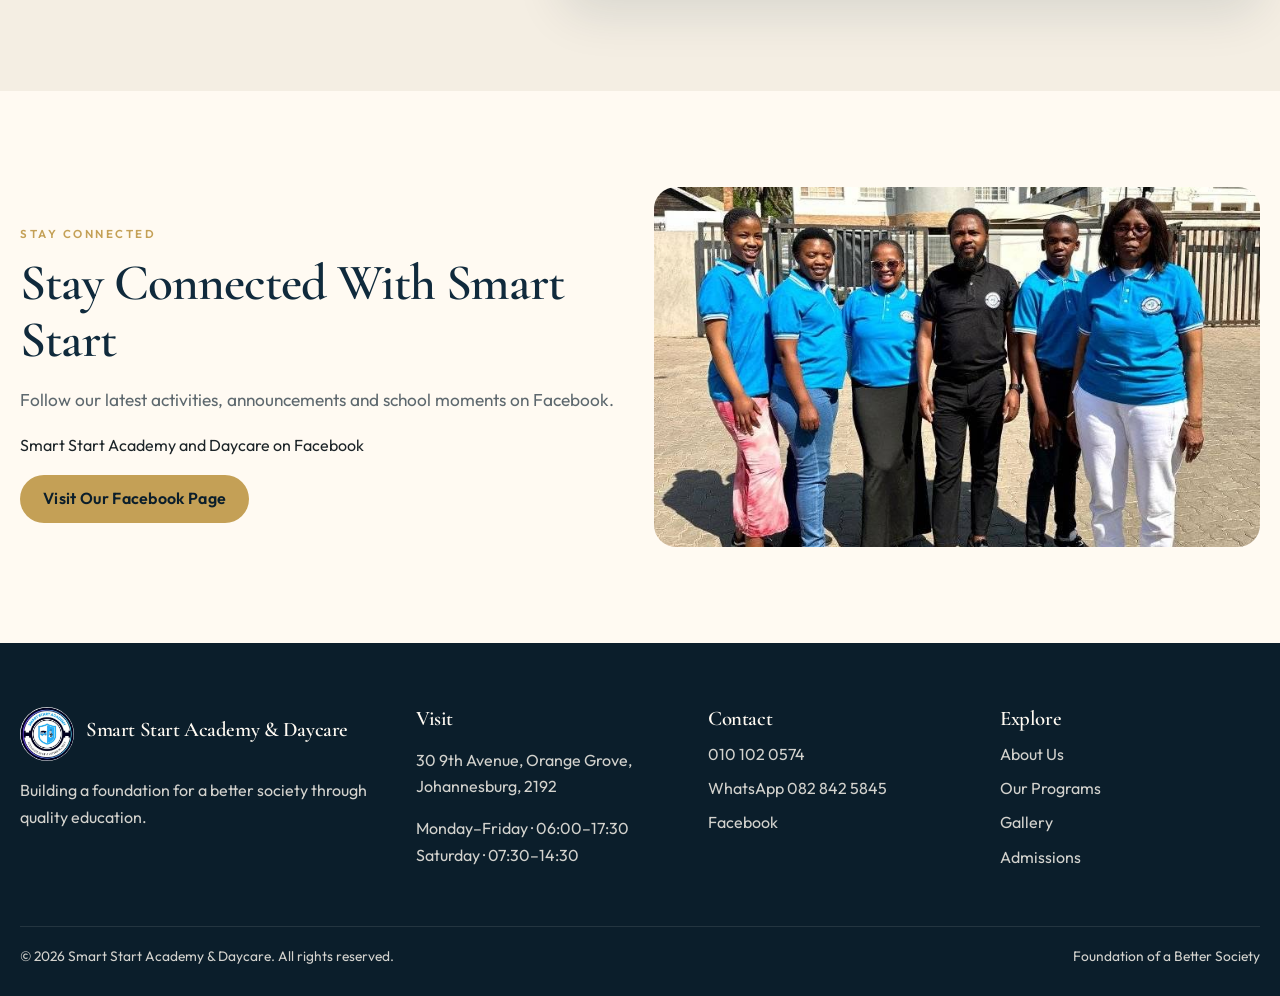
==== commit 1c3cfc5d: "Show the classroom photograph first on the home page hero. Co-authored-by: Cursor <cursoragent@curso" ====
--- a/index.html
+++ b/index.html
@@ -18,8 +18,8 @@
   <main id="main">
     <section class="hero">
       <div class="hero-slides">
-        <div class="hero-slide is-active" style="background-image: url('images/hero-welcome.jpg')"></div>
-        <div class="hero-slide" style="background-image: url('images/classroom-phonics.jpg')"></div>
+        <div class="hero-slide is-active" style="background-image: url('images/classroom-teacher.jpg')"></div>
+        <div class="hero-slide" style="background-image: url('images/hero-welcome.jpg')"></div>
         <div class="hero-slide" style="background-image: url('images/prefects-mandela.jpg')"></div>
       </div>
       <div class="hero-content">
@@ -32,8 +32,8 @@
         </div>
       </div>
       <div class="hero-dots">
-        <button class="is-active" type="button" aria-label="Show welcome photograph"></button>
-        <button type="button" aria-label="Show classroom photograph"></button>
+        <button class="is-active" type="button" aria-label="Show classroom photograph"></button>
+        <button type="button" aria-label="Show welcome photograph"></button>
         <button type="button" aria-label="Show learners photograph"></button>
       </div>
     </section>
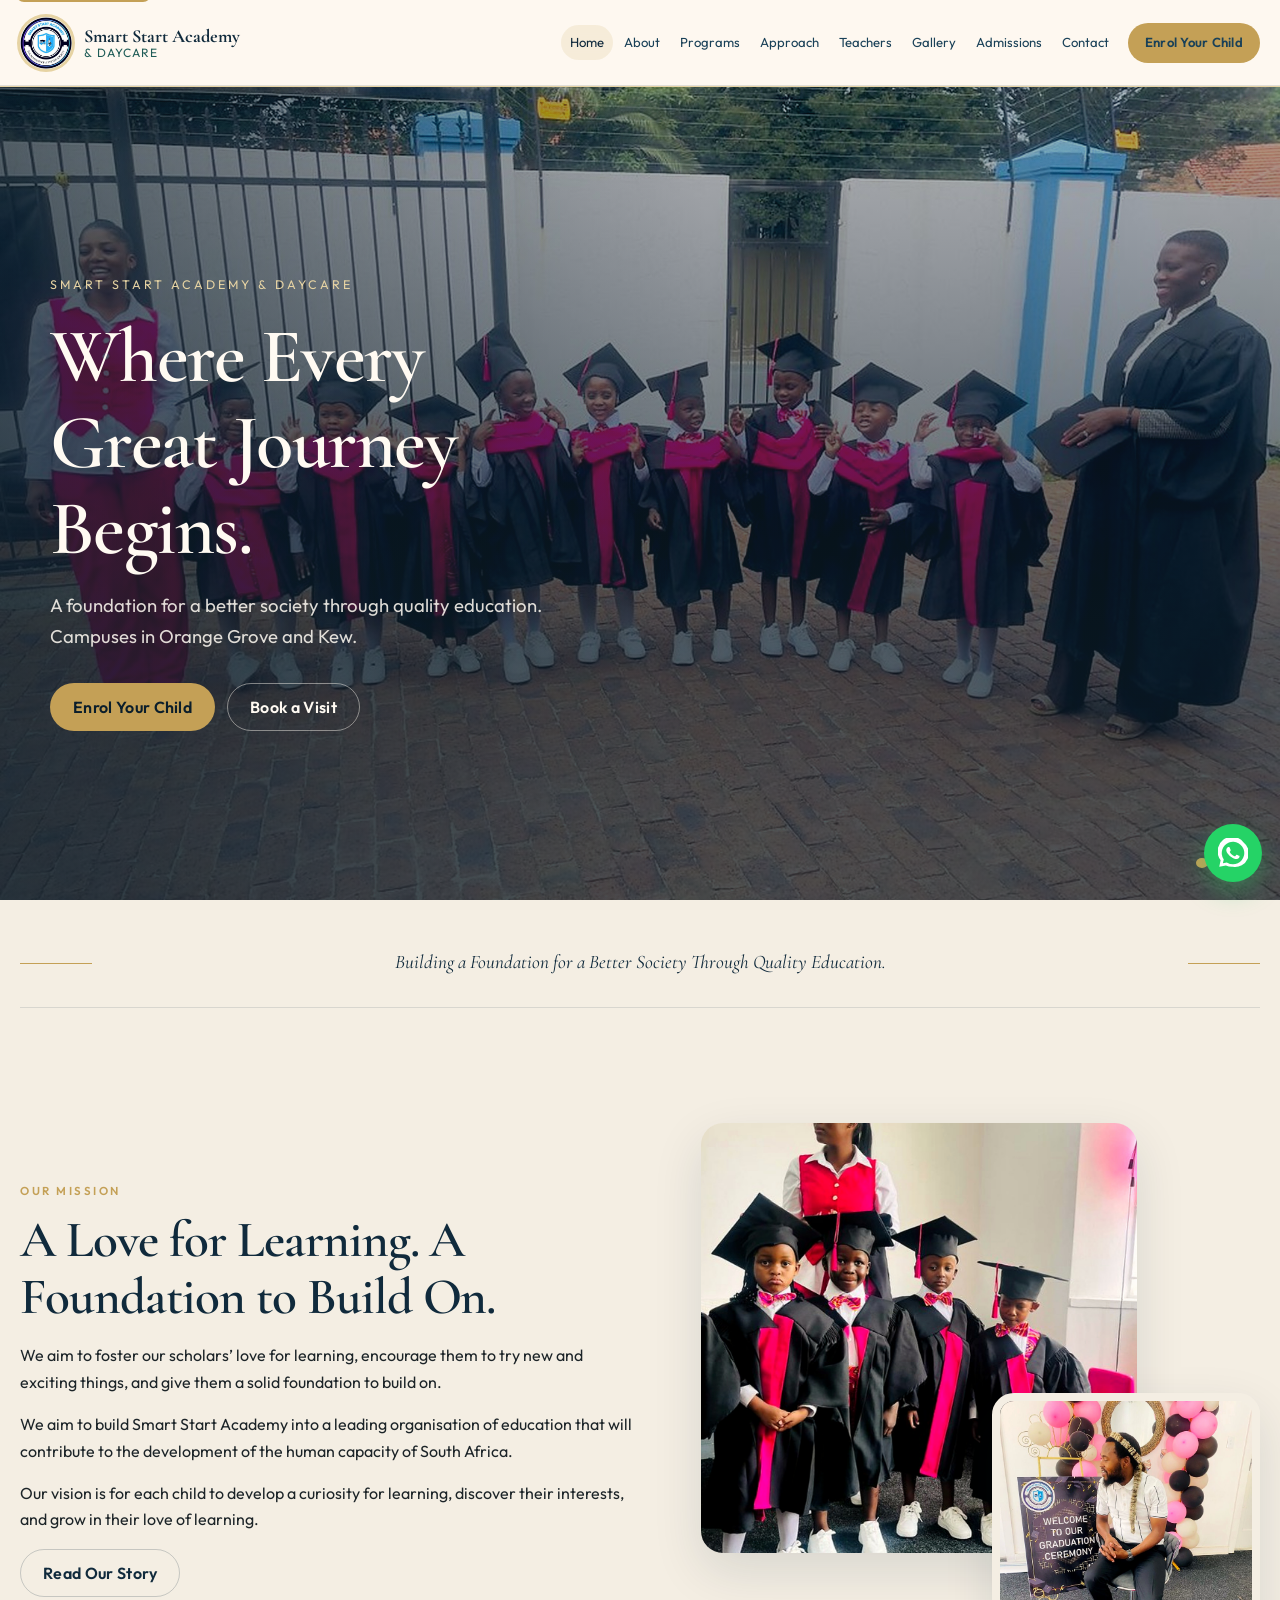
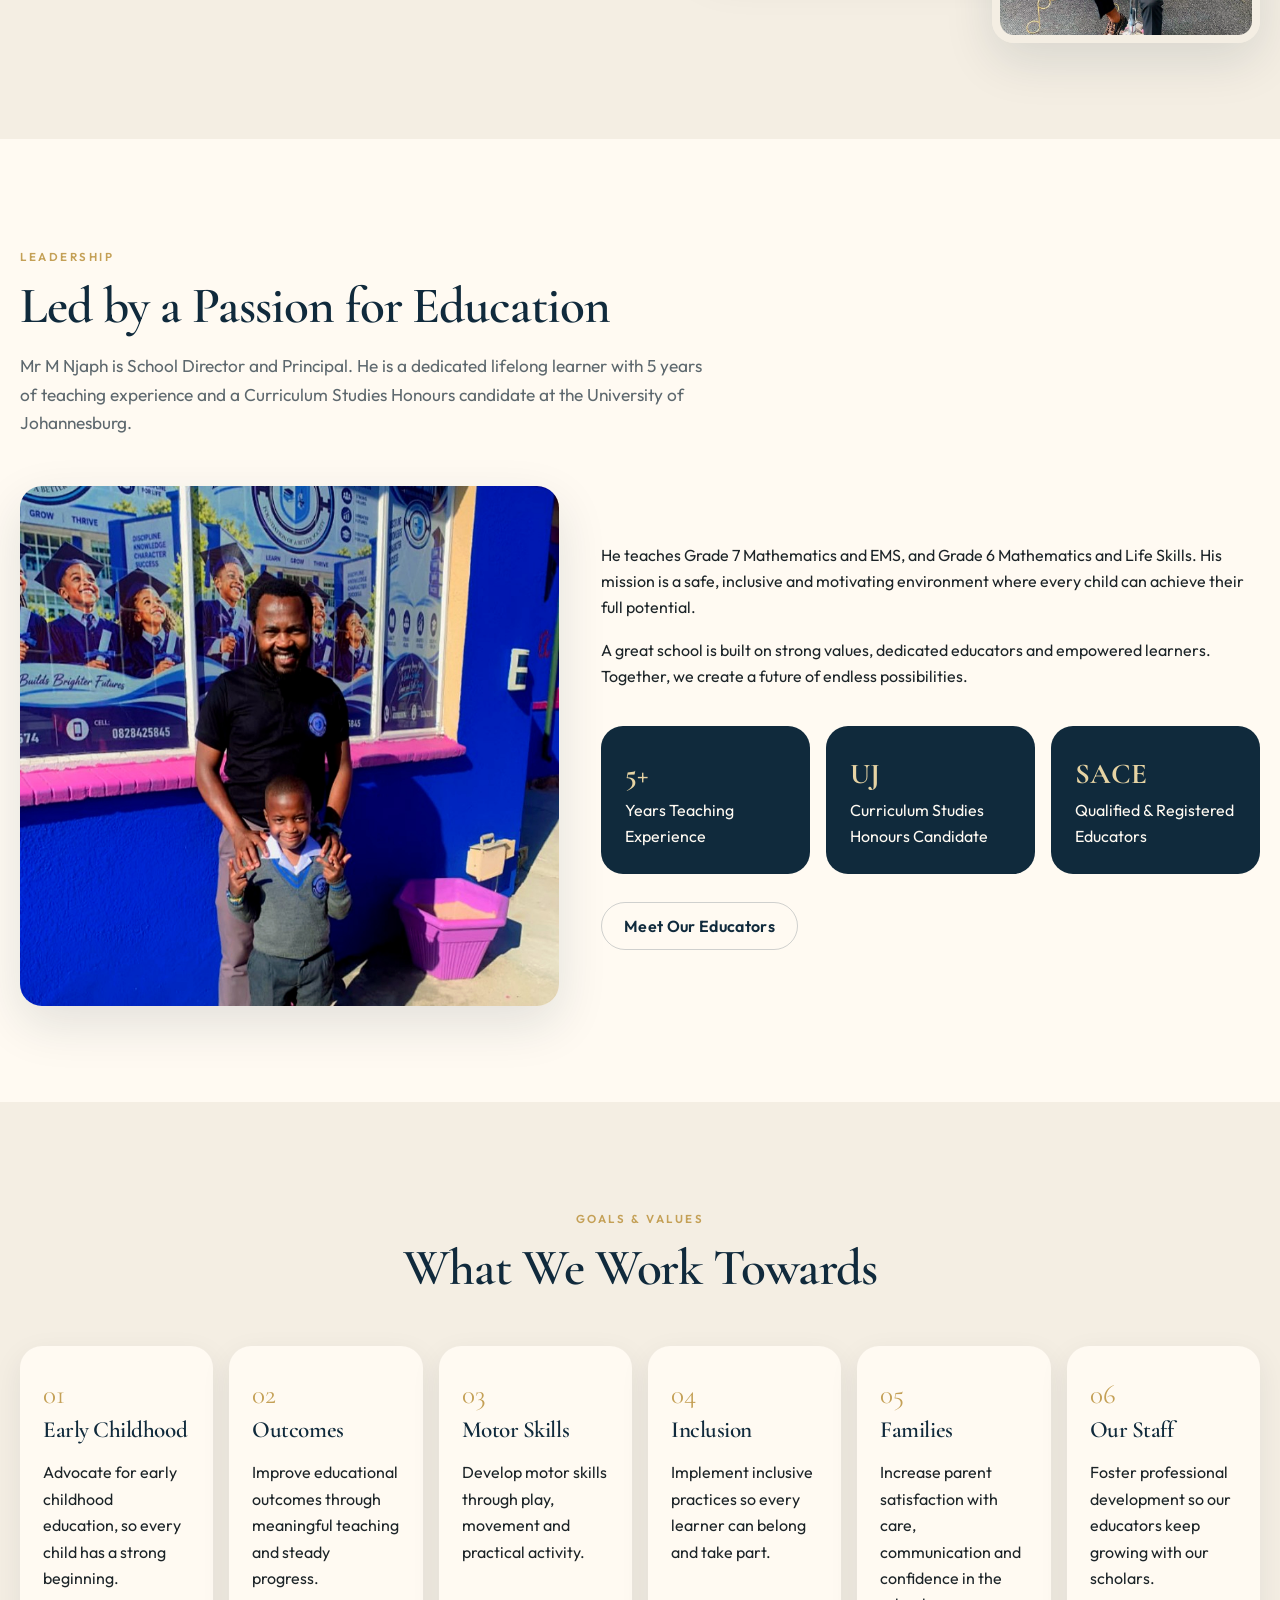
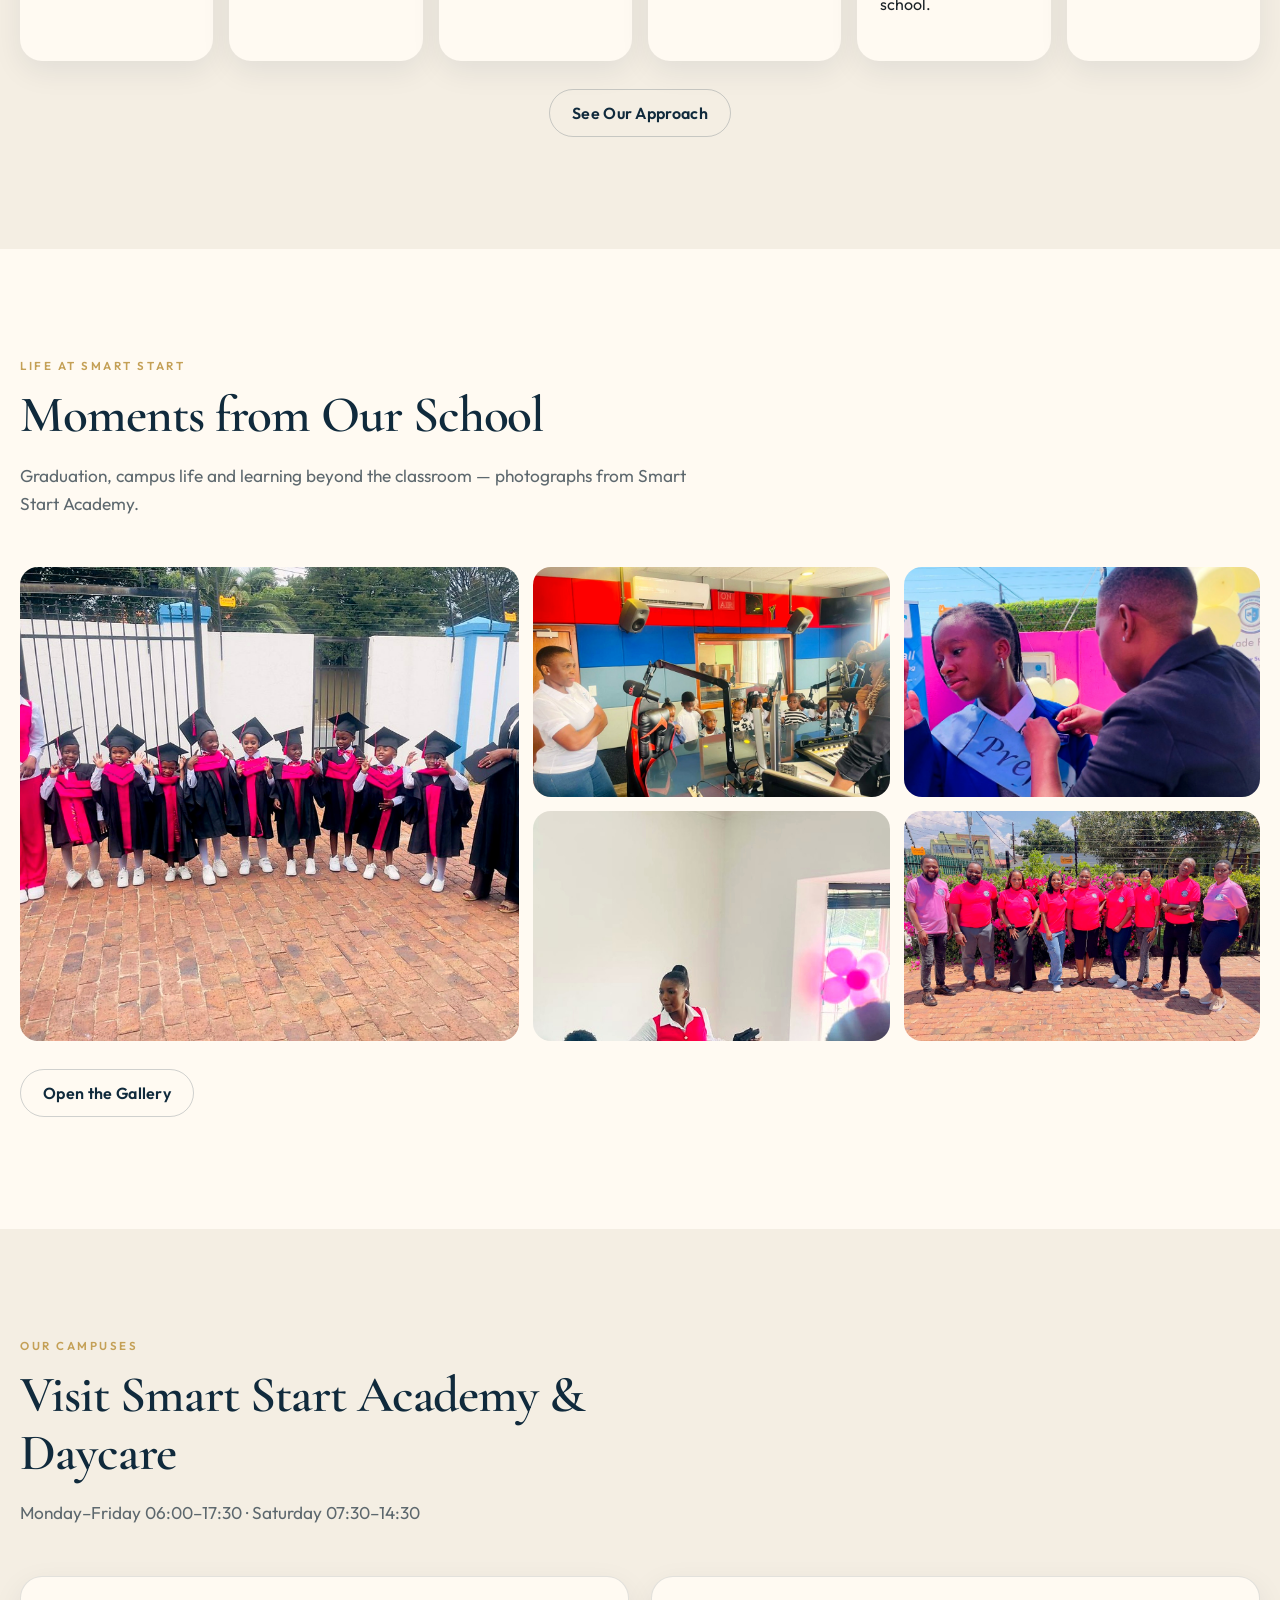
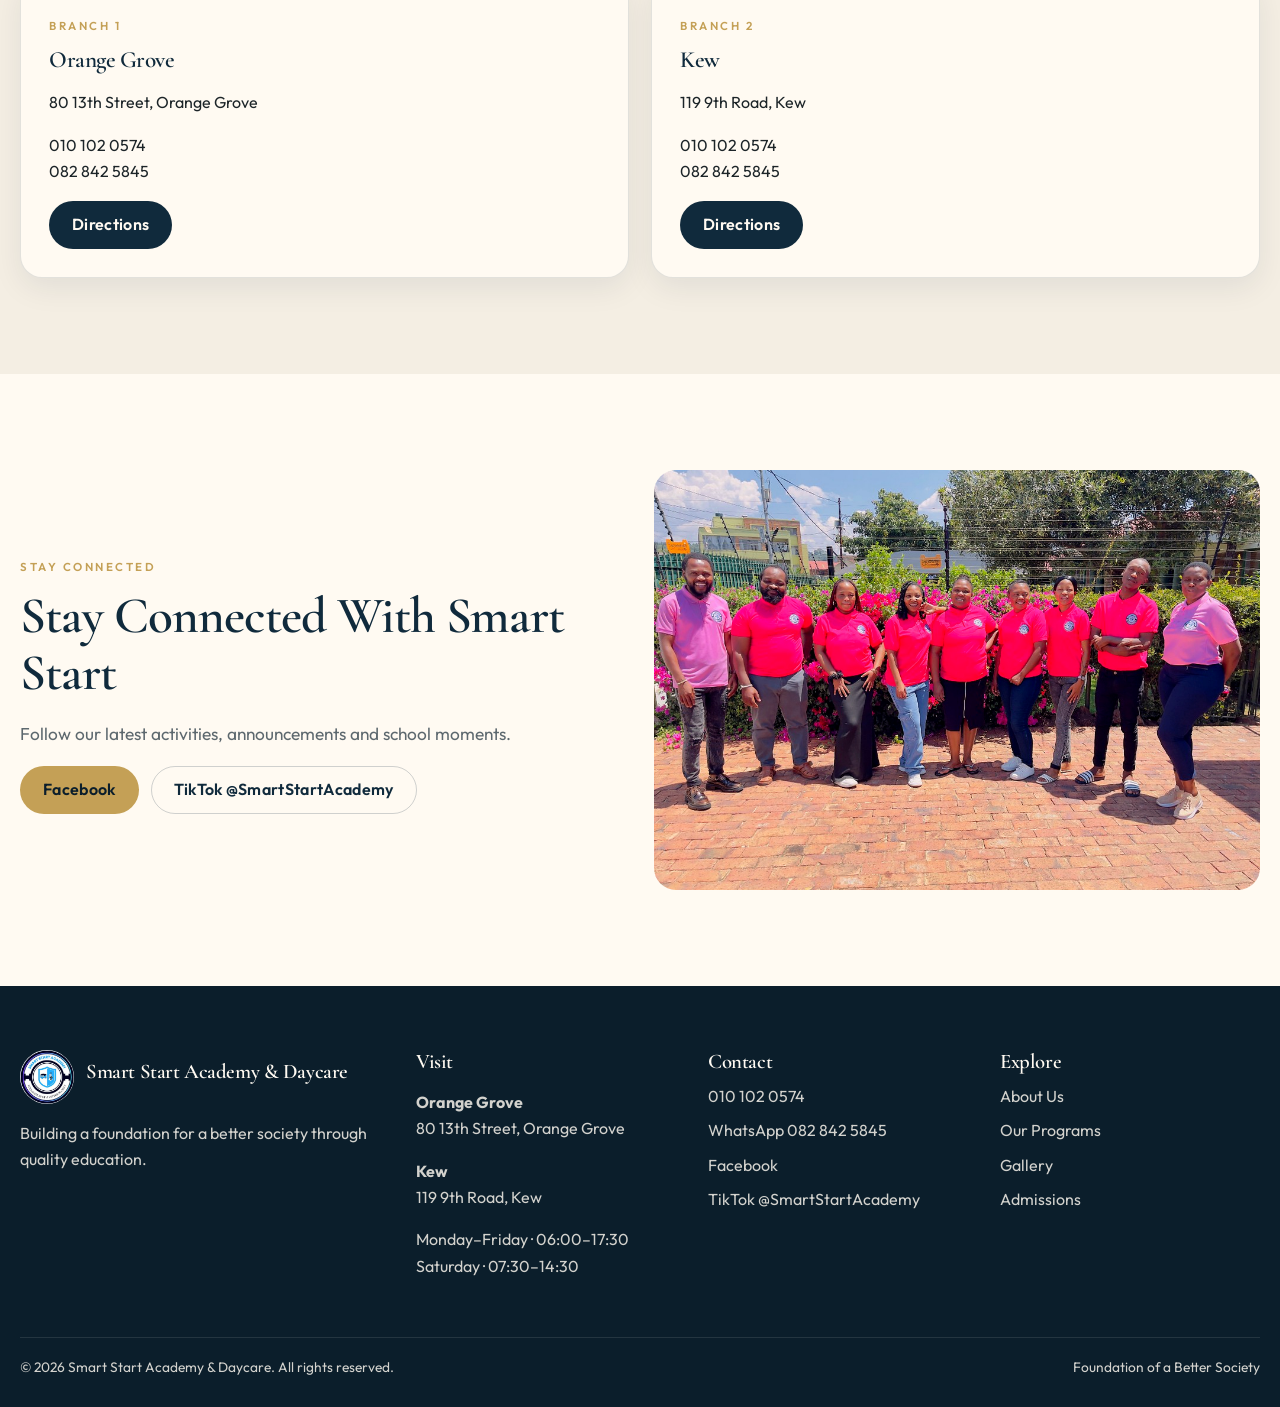
==== commit 207a515e: "Update site pages, styles, and campus photos." ====
--- a/index.html
+++ b/index.html
@@ -4,7 +4,7 @@
   <meta charset="UTF-8">
   <meta name="viewport" content="width=device-width, initial-scale=1.0">
   <title>Smart Start Academy &amp; Daycare | Where Every Great Journey Begins</title>
-  <meta name="description" content="Smart Start Academy and Daycare in Orange Grove, Johannesburg. A foundation for a better society through quality education, in a safe, nurturing and stimulating environment.">
+  <meta name="description" content="Smart Start Academy and Daycare in Orange Grove and Kew, Johannesburg. Quality education that fosters a love for learning and a solid foundation for every scholar.">
   <link rel="icon" href="images/logo.jpg">
   <link rel="preconnect" href="https://fonts.googleapis.com">
   <link rel="preconnect" href="https://fonts.gstatic.com" crossorigin>
@@ -18,23 +18,23 @@
   <main id="main">
     <section class="hero">
       <div class="hero-slides">
-        <div class="hero-slide is-active" style="background-image: url('images/classroom-teacher.jpg')"></div>
-        <div class="hero-slide" style="background-image: url('images/hero-welcome.jpg')"></div>
-        <div class="hero-slide" style="background-image: url('images/prefects-mandela.jpg')"></div>
+        <div class="hero-slide is-active" style="background-image: url('images/graduation-outdoor.jpg'); background-position: center 32%;"></div>
+        <div class="hero-slide" style="background-image: url('images/staff-together.jpg'); background-position: center 28%;"></div>
+        <div class="hero-slide" style="background-image: url('images/principal-campus.jpg'); background-position: center 14%;"></div>
       </div>
       <div class="hero-content">
         <p class="hero-kicker">Smart Start Academy &amp; Daycare</p>
         <h1>Where Every Great Journey Begins.</h1>
-        <p class="lede">A foundation for a better society through quality education.</p>
+        <p class="lede">A foundation for a better society through quality education.<br>Campuses in Orange Grove and Kew.</p>
         <div class="hero-actions">
           <a class="btn btn-gold" href="admissions.html">Enrol Your Child</a>
           <a class="btn btn-ghost" href="contact.html">Book a Visit</a>
         </div>
       </div>
       <div class="hero-dots">
-        <button class="is-active" type="button" aria-label="Show classroom photograph"></button>
-        <button type="button" aria-label="Show welcome photograph"></button>
-        <button type="button" aria-label="Show learners photograph"></button>
+        <button class="is-active" type="button" aria-label="Show graduation photograph"></button>
+        <button type="button" aria-label="Show staff photograph"></button>
+        <button type="button" aria-label="Show principal photograph"></button>
       </div>
     </section>
 
@@ -45,16 +45,16 @@
     <section class="section">
       <div class="container split">
         <div class="reveal">
-          <p class="eyebrow">About Smart Start</p>
-          <h2>A Strong Start. A Brighter Future.</h2>
-          <p>Smart Start Academy and Daycare is committed to providing quality education and creating a strong foundation for children's future development.</p>
-          <p>Our objective is to build an environment where children can learn, explore, develop confidence and discover their potential.</p>
-          <p>Our approach is supported by qualified and SACE-registered teachers who are committed to creating meaningful learning experiences for every child.</p>
+          <p class="eyebrow">Our Mission</p>
+          <h2>A Love for Learning. A Foundation to Build On.</h2>
+          <p>We aim to foster our scholars’ love for learning, encourage them to try new and exciting things, and give them a solid foundation to build on.</p>
+          <p>We aim to build Smart Start Academy into a leading organisation of education that will contribute to the development of the human capacity of South Africa.</p>
+          <p>Our vision is for each child to develop a curiosity for learning, discover their interests, and grow in their love of learning.</p>
           <a class="btn btn-outline" href="about.html">Read Our Story</a>
         </div>
         <div class="split-images">
-          <img class="img-main" src="images/classroom-phonics.jpg" alt="A Smart Start educator guiding young learners during a classroom lesson">
-          <img class="img-float" src="images/family-mural.jpg" alt="Learners and staff gathered at the Smart Start Academy mural">
+          <img class="img-main" src="images/graduation-indoor.jpg" alt="Smart Start graduates in their gowns, ready for the ceremony">
+          <img class="img-float" src="images/graduation-welcome.jpg" alt="Mr Muntu Sokhela at the Smart Start graduation welcome">
         </div>
       </div>
     </section>
@@ -64,12 +64,13 @@
         <div class="section-head">
           <p class="eyebrow">Leadership</p>
           <h2>Led by a Passion for Education</h2>
-          <p class="lede">Our Principal is a dedicated lifelong learner with 5 years of teaching experience and is a Curriculum Studies Honours candidate at the University of Johannesburg.</p>
+          <p class="lede">Mr M Njaph is School Director and Principal. He is a dedicated lifelong learner with 5 years of teaching experience and a Curriculum Studies Honours candidate at the University of Johannesburg.</p>
         </div>
         <div class="team-feature">
-          <img src="images/principal-seated.jpg" alt="The Smart Start Academy Principal with learners on campus">
+          <img src="images/principal-campus.jpg" alt="Mr M Njaph, School Director and Principal, with a Smart Start learner">
           <div>
-            <p>This commitment to continuous learning reflects the values of Smart Start Academy and Daycare — education is a lifelong journey.</p>
+            <p>He teaches Grade 7 Mathematics and EMS, and Grade 6 Mathematics and Life Skills. His mission is a safe, inclusive and motivating environment where every child can achieve their full potential.</p>
+            <p>A great school is built on strong values, dedicated educators and empowered learners. Together, we create a future of endless possibilities.</p>
             <div class="stats">
               <div class="stat"><strong>5+</strong>Years Teaching Experience</div>
               <div class="stat"><strong>UJ</strong>Curriculum Studies Honours Candidate</div>
@@ -84,36 +85,42 @@
     <section class="section">
       <div class="container">
         <div class="section-head center">
-          <p class="eyebrow">Why Smart Start?</p>
-          <h2>More Than Daycare. A Foundation for Life.</h2>
+          <p class="eyebrow">Goals &amp; Values</p>
+          <h2>What We Work Towards</h2>
         </div>
         <div class="why-grid">
           <article class="why-card">
             <div class="num">01</div>
-            <h3>Quality Education</h3>
-            <p>We are committed to providing meaningful educational experiences that support children's development.</p>
+            <h3>Early Childhood</h3>
+            <p>Advocate for early childhood education, so every child has a strong beginning.</p>
           </article>
           <article class="why-card">
             <div class="num">02</div>
-            <h3>Qualified Educators</h3>
-            <p>Our focus is on qualified and SACE-registered teachers who understand the importance of early childhood education.</p>
+            <h3>Outcomes</h3>
+            <p>Improve educational outcomes through meaningful teaching and steady progress.</p>
           </article>
           <article class="why-card">
             <div class="num">03</div>
-            <h3>Nurturing Environment</h3>
-            <p>A welcoming environment where children can learn, play, develop and build confidence.</p>
+            <h3>Motor Skills</h3>
+            <p>Develop motor skills through play, movement and practical activity.</p>
           </article>
           <article class="why-card">
             <div class="num">04</div>
-            <h3>Holistic Development</h3>
-            <p>Supporting children's educational, social, emotional and creative development.</p>
+            <h3>Inclusion</h3>
+            <p>Implement inclusive practices so every learner can belong and take part.</p>
           </article>
           <article class="why-card">
             <div class="num">05</div>
-            <h3>Lifelong Learning</h3>
-            <p>We believe that learning never stops — for children, educators or the wider community.</p>
+            <h3>Families</h3>
+            <p>Increase parent satisfaction with care, communication and confidence in the school.</p>
+          </article>
+          <article class="why-card">
+            <div class="num">06</div>
+            <h3>Our Staff</h3>
+            <p>Foster professional development so our educators keep growing with our scholars.</p>
           </article>
         </div>
+        <p style="margin-top:28px; text-align:center"><a class="btn btn-outline" href="approach.html">See Our Approach</a></p>
       </div>
     </section>
 
@@ -121,33 +128,47 @@
       <div class="container">
         <div class="section-head">
           <p class="eyebrow">Life at Smart Start</p>
-          <h2>A School Photographed as It Is Lived</h2>
-          <p class="lede">Classrooms, campus colour, outings and everyday moments — these are our photographs, not stock images.</p>
+          <h2>Moments from Our School</h2>
+          <p class="lede">Graduation, campus life and learning beyond the classroom — photographs from Smart Start Academy.</p>
         </div>
         <div class="photo-mosaic">
-          <a href="gallery.html"><img src="images/swimming.jpg" alt="Children enjoying a swimming outing"></a>
-          <a href="gallery.html"><img src="images/learners-blazers.jpg" alt="Smart Start learners in academy blazers"></a>
-          <a href="gallery.html"><img src="images/outing-wild-dog.jpg" alt="A young learner reading an African wild dog information board"></a>
-          <a href="gallery.html"><img src="images/campus-courtyard.jpg" alt="The colourful Smart Start campus courtyard"></a>
-          <a href="gallery.html"><img src="images/learner-logo-wall.jpg" alt="A Smart Start learner standing in front of the school emblem"></a>
+          <a href="gallery.html"><img src="images/graduation-outdoor.jpg" alt="Graduates lined up outside Smart Start Academy"></a>
+          <a href="gallery.html"><img src="images/radio-studio.jpg" alt="Learners visiting a radio studio"></a>
+          <a href="gallery.html"><img src="images/prefect-ceremony.jpg" alt="A prefect receiving her sash and certificate"></a>
+          <a href="gallery.html"><img src="images/graduation-rehearsal.jpg" alt="An educator preparing the graduates"></a>
+          <a href="gallery.html"><img src="images/staff-together.jpg" alt="The Smart Start Academy team"></a>
         </div>
         <p style="margin-top:28px"><a class="btn btn-outline" href="gallery.html">Open the Gallery</a></p>
       </div>
     </section>
 
     <section class="section">
-      <div class="container location-grid">
-        <div>
-          <p class="eyebrow">Our Location</p>
+      <div class="container">
+        <div class="section-head">
+          <p class="eyebrow">Our Campuses</p>
           <h2>Visit Smart Start Academy &amp; Daycare</h2>
-          <p>📍 30 9th Avenue, Orange Grove, Johannesburg, 2192</p>
-          <p>Monday–Friday 06:00–17:30<br>Saturday 07:30–14:30</p>
-          <div class="hero-actions" style="margin-top:24px">
-            <a class="btn btn-primary" href="https://www.google.com/maps/dir/?api=1&destination=30+9th+Avenue,+Orange+Grove,+Johannesburg,+2192" target="_blank" rel="noreferrer">Get Directions</a>
-            <a class="btn btn-outline" href="contact.html">Contact the School</a>
-          </div>
+          <p class="lede">Monday–Friday 06:00–17:30 · Saturday 07:30–14:30</p>
         </div>
-        <iframe class="map-frame" title="Map showing Smart Start Academy in Orange Grove" src="https://maps.google.com/maps?q=30%209th%20Avenue%2C%20Orange%20Grove%2C%20Johannesburg%2C%202192&z=16&output=embed" loading="lazy" referrerpolicy="no-referrer-when-downgrade"></iframe>
+        <div class="branch-grid">
+          <article class="branch-card">
+            <div class="branch-body">
+              <p class="eyebrow">Branch 1</p>
+              <h3>Orange Grove</h3>
+              <p>80 13th Street, Orange Grove</p>
+              <p><a href="tel:+27101020574">010 102 0574</a><br><a href="https://wa.me/27828425845">082 842 5845</a></p>
+              <a class="btn btn-primary" href="https://www.google.com/maps/dir/?api=1&amp;destination=80+13th+Street,+Orange+Grove,+Johannesburg" target="_blank" rel="noreferrer">Directions</a>
+            </div>
+          </article>
+          <article class="branch-card">
+            <div class="branch-body">
+              <p class="eyebrow">Branch 2</p>
+              <h3>Kew</h3>
+              <p>119 9th Road, Kew</p>
+              <p><a href="tel:+27101020574">010 102 0574</a><br><a href="https://wa.me/27828425845">082 842 5845</a></p>
+              <a class="btn btn-primary" href="https://www.google.com/maps/dir/?api=1&amp;destination=119+9th+Road,+Kew,+Johannesburg" target="_blank" rel="noreferrer">Directions</a>
+            </div>
+          </article>
+        </div>
       </div>
     </section>
 
@@ -156,11 +177,13 @@
         <div>
           <p class="eyebrow">Stay Connected</p>
           <h2>Stay Connected With Smart Start</h2>
-          <p class="lede">Follow our latest activities, announcements and school moments on Facebook.</p>
-          <p>Smart Start Academy and Daycare on Facebook</p>
-          <a class="btn btn-gold" href="https://www.facebook.com/people/Smart-Start-Academy-and-Daycare/61565348087602/" target="_blank" rel="noreferrer">Visit Our Facebook Page</a>
+          <p class="lede">Follow our latest activities, announcements and school moments.</p>
+          <div class="hero-actions">
+            <a class="btn btn-gold" href="https://www.facebook.com/people/Smart-Start-Academy-and-Daycare/61565348087602/" target="_blank" rel="noreferrer">Facebook</a>
+            <a class="btn btn-outline" href="https://www.tiktok.com/@smartstartacademy?_r=1&amp;_t=ZS-9AWm5gvJY72" target="_blank" rel="noreferrer">TikTok @SmartStartAcademy</a>
+          </div>
         </div>
-        <img src="images/staff-team.jpg" alt="Members of the Smart Start Academy team">
+        <img src="images/staff-together.jpg" alt="Members of the Smart Start Academy team">
       </div>
     </section>
   </main>
--- a/css/styles.css
+++ b/css/styles.css
@@ -349,7 +349,7 @@
   position: absolute;
   inset: 0;
   background-size: cover;
-  background-position: center;
+  background-position: center 32%;
   opacity: 0;
   transform: scale(1.06);
   transition: opacity 1.1s var(--ease), transform 8s linear;
@@ -463,6 +463,7 @@
   width: 100%;
   height: 100%;
   object-fit: cover;
+  object-position: center 24%;
   border-radius: var(--radius);
   box-shadow: var(--shadow);
 }
@@ -567,10 +568,11 @@
   width: 100%;
   height: 100%;
   object-fit: cover;
+  object-position: center 30%;
   border-radius: 18px;
 }
 
-.photo-mosaic a:first-child {
+.photo-mosaic > :first-child {
   grid-row: 1 / 3;
 }
 
@@ -597,20 +599,21 @@
 }
 
 .social-band img {
-  height: 360px;
+  height: 420px;
   width: 100%;
   object-fit: cover;
+  object-position: center 28%;
   border-radius: var(--radius);
 }
 
 .page-hero {
   position: relative;
-  min-height: 360px;
+  min-height: 420px;
   display: grid;
   align-items: end;
   color: var(--paper);
   background-size: cover;
-  background-position: center;
+  background-position: center 30%;
 }
 
 .page-hero::after {
@@ -650,11 +653,12 @@
   width: 100%;
   height: 100%;
   object-fit: cover;
+  object-position: center 28%;
   transition: transform 0.6s var(--ease);
 }
 
-.gallery-grid a:hover img {
-  transform: scale(1.06);
+.gallery-grid img.focus-center {
+  object-position: center;
 }
 
 .gallery-grid a:nth-child(3n) {
@@ -844,8 +848,9 @@
 
 .team-feature img {
   width: 100%;
-  height: 460px;
+  height: 520px;
   object-fit: cover;
+  object-position: center 18%;
   border-radius: var(--radius);
   box-shadow: var(--shadow);
 }
@@ -857,7 +862,7 @@
 
 .program-item {
   display: grid;
-  grid-template-columns: 180px 1fr;
+  grid-template-columns: 240px 1fr;
   gap: 24px;
   background: var(--paper);
   border-radius: var(--radius);
@@ -868,12 +873,109 @@
 .program-item img {
   width: 100%;
   height: 100%;
-  min-height: 180px;
+  min-height: 210px;
   object-fit: cover;
+  object-position: center 22%;
 }
 
 .program-item div {
   padding: 24px 24px 24px 0;
+}
+
+.branch-grid,
+.fee-grid,
+.educator-grid {
+  display: grid;
+  grid-template-columns: 1fr 1fr;
+  gap: 22px;
+}
+
+.branch-card,
+.fee-card,
+.educator {
+  background: var(--paper);
+  border: 1px solid var(--line);
+  border-radius: var(--radius);
+  box-shadow: var(--shadow-soft);
+  overflow: hidden;
+}
+
+.branch-body,
+.fee-card,
+.educator-copy {
+  padding: 28px;
+}
+
+.branch-card .map-frame {
+  min-height: 260px;
+  border-radius: 0;
+  box-shadow: none;
+}
+
+.fee-card {
+  border-top: 4px solid var(--gold);
+}
+
+.fee-table {
+  width: 100%;
+  border-collapse: collapse;
+  margin-top: 8px;
+}
+
+.fee-table th,
+.fee-table td {
+  padding: 14px 0;
+  border-bottom: 1px solid var(--line);
+  vertical-align: baseline;
+}
+
+.fee-table th {
+  text-align: left;
+  font-weight: 500;
+  color: var(--navy);
+}
+
+.fee-table td {
+  text-align: right;
+  font-family: var(--font-display);
+  font-size: 1.7rem;
+  color: var(--navy);
+  font-weight: 600;
+}
+
+.fee-table td span {
+  display: block;
+  font-family: var(--font-body);
+  font-size: 0.75rem;
+  letter-spacing: 0.06em;
+  text-transform: uppercase;
+  color: var(--muted);
+  font-weight: 600;
+}
+
+.educator img {
+  width: 100%;
+  height: 460px;
+  object-fit: contain;
+  background:
+    radial-gradient(circle at top, rgba(196, 160, 86, 0.16), transparent 55%),
+    var(--ivory);
+}
+
+.educator-copy h3 {
+  margin-bottom: 6px;
+}
+
+.educator-role {
+  color: var(--teal);
+  font-weight: 600;
+  margin: 0 0 12px;
+}
+
+.subjects {
+  margin: 14px 0 0;
+  color: var(--muted);
+  font-size: 0.92rem;
 }
 
 @keyframes rise {
@@ -886,7 +988,10 @@
 @media (max-width: 1024px) {
   .why-grid,
   .card-grid,
-  .footer-grid {
+  .footer-grid,
+  .branch-grid,
+  .fee-grid,
+  .educator-grid {
     grid-template-columns: 1fr 1fr;
   }
 
@@ -948,12 +1053,19 @@
   .footer-grid,
   .form-row,
   .gallery-grid,
-  .photo-mosaic {
+  .photo-mosaic,
+  .branch-grid,
+  .fee-grid,
+  .educator-grid {
     grid-template-columns: 1fr;
   }
 
+  .educator img {
+    height: 520px;
+  }
+
   .photo-mosaic,
-  .photo-mosaic a:first-child {
+  .photo-mosaic > :first-child {
     grid-row: auto;
     height: 240px;
   }
